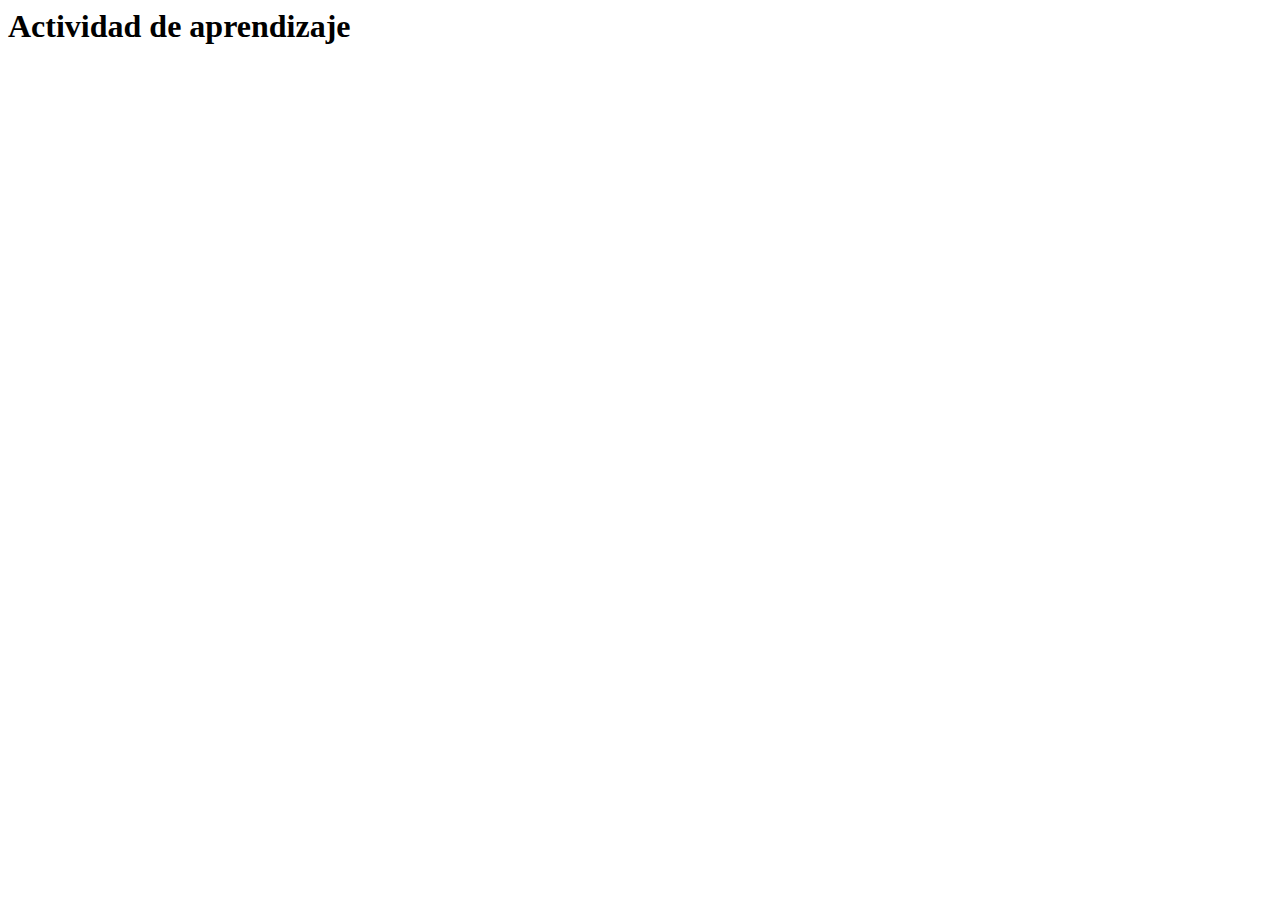
==== public/actividades/actividad.html @ 2ff7c671 "Initial commit" ====
<html lang="en">
<head>
  <meta charset="UTF-8">
  <meta http-equiv="X-UA-Compatible" content="IE=edge">
  <meta name="viewport" content="width=device-width, initial-scale=1.0">
  <title>Actividad de aprendizaje</title>
</head>
<body>
  <h1>Actividad de aprendizaje</h1>
</body>
</html>
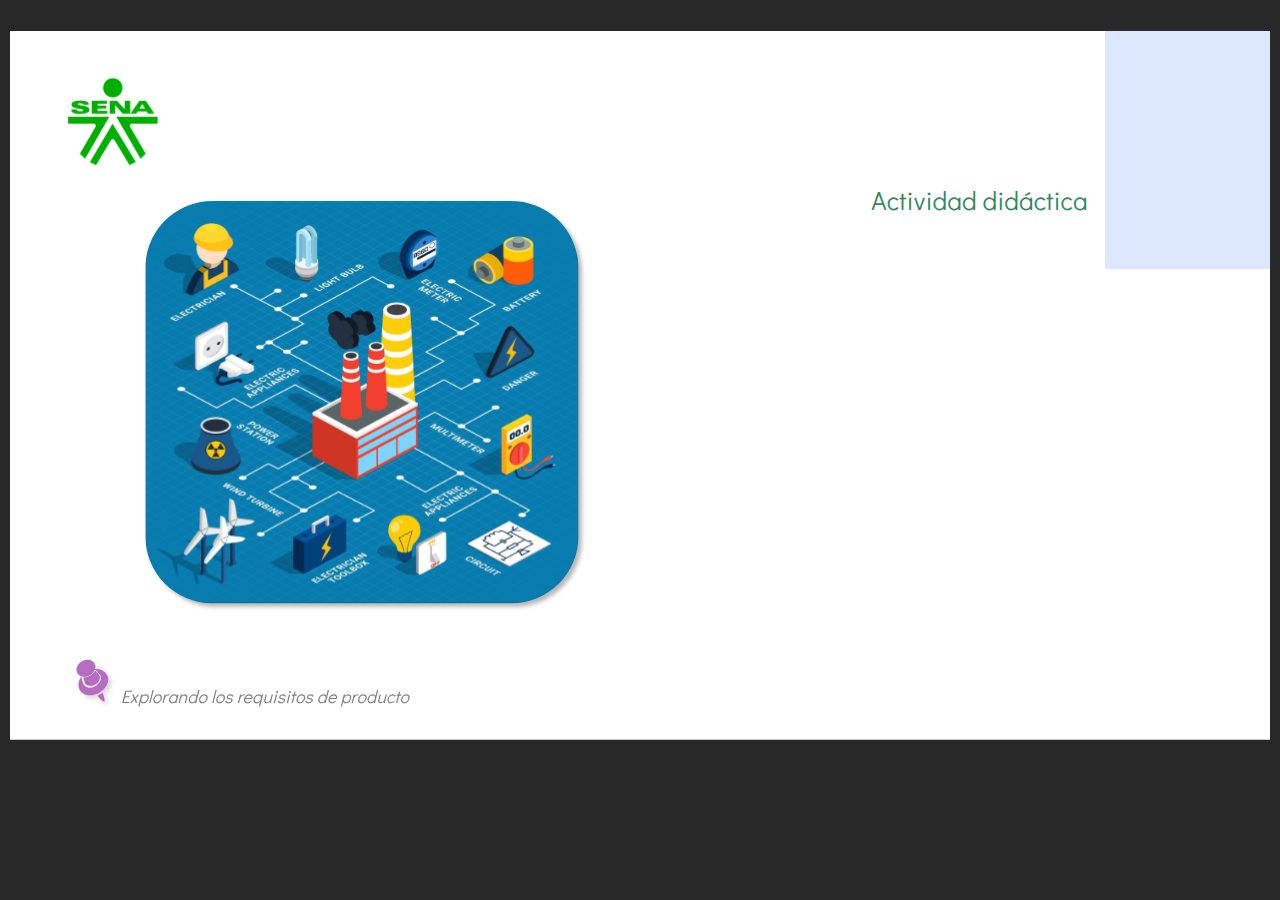
==== commit 099d85ad: "componente 5" ====
--- a/public/actividades/actividad.html
+++ b/public/actividades/actividad.html
@@ -1,11 +1,423 @@
-<html lang="en">
+﻿<!doctype html>
+<html lang="es">
 <head>
-  <meta charset="UTF-8">
-  <meta http-equiv="X-UA-Compatible" content="IE=edge">
-  <meta name="viewport" content="width=device-width, initial-scale=1.0">
-  <title>Actividad de aprendizaje</title>
+  <meta charset="utf-8">
+  <!-- Creado con Storyline 360 - http://www.articulate.com  -->
+  <!-- version: 3.75.30269.0 -->
+  <title>Explorando los requisitos de producto</title>
+  <meta http-equiv="x-ua-compatible" content="IE=edge"/>
+  <meta name="viewport" content="width=device-width,initial-scale=1,user-scalable=no,shrink-to-fit=no,minimal-ui"/>
+  <meta name="apple-mobile-web-app-capable" content="yes"/>
+  <style>
+    html, body { height: 100%; padding: 0; margin: 0 }
+    #app { height: 100%; width: 100%; }
+  </style>
+
+  <script>
+    window.DS = {};
+    window.globals = {
+      DATA_PATH_BASE: '',
+      HAS_FRAME: true,
+      HAS_SLIDE: true,
+
+      lmsPresent: false,
+      tinCanPresent: false,
+      cmi5Present: false,
+      aoSupport: false,
+      scale: 'noscale',
+      captureRc: false,
+      browserSize: 'optimal',
+      bgColor: '#282828',
+      features: 'AccessibleVideo,BackgroundAudio,ConnectionMessages,FullScreenToggle,InsertSvgPicture,LayerPresentAsDialog,MultipleQuizTracking,PlayerSpeedControl,StreamingVideo,UpdatedThemeEditor,UseAudioElement,VideoTranscripts',
+      themeName: 'unified',
+      preloaderColor: '#FFFFFF',
+      suppressAnalytics: false,
+      productChannel: 'stable',
+      publishSource: 'storyline',
+      aid: 'aid|5304b41d-7af7-4125-b8d1-83eb222823e2',
+      cid: 'e4ca85b4-4630-42a1-b3e5-8e7f557f076a',
+      playerVersion: '3.75.30269.0',
+      publishTimestamp: '2023-07-27T21:02:42.0266276Z',
+      maxIosVideoElements: 10,
+      connectionSettings: { message: 'Est%C3%A1s%20fuera%20de%20l%C3%ADnea.%20Tratando%20de%20reconectar...', useDarkTheme: false },
+
+      
+      parseParams: function(qs) {
+        if (window.globals.parsedParams != null) {
+          return window.globals.parsedParams;
+        }
+        qs = (qs || window.location.search.substr(1)).split('+').join(' ');
+        var params = {},
+            tokens,
+            re = /[?&]?([^=]+)=([^&]*)/g;
+
+        while (tokens = re.exec(qs)) {
+          params[decodeURIComponent(tokens[1]).trim()] =
+            decodeURIComponent(tokens[2]).trim();
+        }
+        window.globals.parsedParams = params;
+        return params;
+      }
+
+    };
+  </script>
+  <script>
+    var isIe11 = ('ActiveXObject' in window || window.MSBlobBuilder != null)
+      && window.msCrypto != null && !window.ActiveXObject;
+    if (isIe11) {
+      window.globals.unsupportedBrowser = true;
+      document.write(atob('[base64]'));
+    }
+  </script>
+  
+  <script>window.THREE = { };</script>
+  
 </head>
-<body>
-  <h1>Actividad de aprendizaje</h1>
+<body style="background: #282828" class="cs-HTML theme-unified">
+  <!-- 360 -->
+  <script>!function(){var e,i=/iPhone/i,o=/iPod/i,n=/iPad/i,t=/\biOS-universal(?:.+)Mac\b/i,r=/\bAndroid(?:.+)Mobile\b/i,a=/Android/i,d=/(?:SD4930UR|\bSilk(?:.+)Mobile\b)/i,p=/Silk/i,l=/Windows Phone/i,u=/\bWindows(?:.+)ARM\b/i,b=/BlackBerry/i,s=/BB10/i,c=/Opera Mini/i,f=/\b(CriOS|Chrome)(?:.+)Mobile/i,h=/Mobile(?:.+)Firefox\b/i,v=function(e){return void 0!==e&&"MacIntel"===e.platform&&"number"==typeof e.maxTouchPoints&&e.maxTouchPoints>1&&"undefined"==typeof MSStream};e=function(e){var m={userAgent:"",platform:"",maxTouchPoints:0};e||"undefined"==typeof navigator?"string"==typeof e?m.userAgent=e:e&&e.userAgent&&(m={userAgent:e.userAgent,platform:e.platform,maxTouchPoints:e.maxTouchPoints||0}):m={userAgent:navigator.userAgent,platform:navigator.platform,maxTouchPoints:navigator.maxTouchPoints||0};var g=m.userAgent,y=g.split("[FBAN");void 0!==y[1]&&(g=y[0]),void 0!==(y=g.split("Twitter"))[1]&&(g=y[0]);var A=function(e){return function(i){return i.test(e)}}(g),w={apple:{phone:A(i)&&!A(l),ipod:A(o),tablet:!A(i)&&(A(n)||v(m))&&!A(l),universal:A(t),device:(A(i)||A(o)||A(n)||A(t)||v(m))&&!A(l)},amazon:{phone:A(d),tablet:!A(d)&&A(p),device:A(d)||A(p)},android:{phone:!A(l)&&A(d)||!A(l)&&A(r),tablet:!A(l)&&!A(d)&&!A(r)&&(A(p)||A(a)),device:!A(l)&&(A(d)||A(p)||A(r)||A(a))||A(/\bokhttp\b/i)},windows:{phone:A(l),tablet:A(u),device:A(l)||A(u)},other:{blackberry:A(b),blackberry10:A(s),opera:A(c),firefox:A(h),chrome:A(f),device:A(b)||A(s)||A(c)||A(h)||A(f)},any:!1,phone:!1,tablet:!1};return w.any=w.apple.device||w.android.device||w.windows.device||w.other.device,w.phone=w.apple.phone||w.android.phone||w.windows.phone,w.tablet=w.apple.tablet||w.android.tablet||w.windows.tablet,w}(),"object"==typeof exports&&"undefined"!=typeof module?module.exports=e:"function"==typeof define&&define.amd?define((function(){return e})):this.isMobile=e}();
+    window.isMobile.apple.tablet = window.isMobile.apple.tablet ||
+      (navigator.platform === 'MacIntel' && navigator.maxTouchPoints > 1);
+    window.isMobile.apple.device = window.isMobile.apple.device || window.isMobile.apple.tablet;
+    window.isMobile.tablet = window.isMobile.tablet || window.isMobile.apple.tablet;
+    window.isMobile.any = window.isMobile.any || window.isMobile.apple.tablet;
+  </script>
+
+  <div id="focus-sink" tabindex="-1"></div>
+
+  <div id="preso"></div>
+  <script>
+    (function() {
+
+      var classTypes = [ 'desktop', 'mobile', 'phone', 'tablet' ];
+
+      var addDeviceClasses = function(prefix, testObj) {
+        var curr, i;
+        for (i = 0; i < classTypes.length; i++) {
+          curr = classTypes[i];
+          if (testObj[curr]) {
+            document.body.classList.add(prefix + curr);
+          }
+        }
+      };
+
+      var params = window.globals.parseParams(),
+          isDevicePreview = params.devicepreview === '1',
+          isPhoneOverride = params.deviceType === 'phone' || (isDevicePreview && params.phone == '1'),
+          isTabletOverride = (params.deviceType === 'tablet' || isDevicePreview) && !isPhoneOverride,
+          isMobileOverride = isPhoneOverride || isTabletOverride;
+
+      var deviceView = {
+        desktop: !window.isMobile.any && !isMobileOverride,
+        mobile: window.isMobile.any || isMobileOverride,
+        phone: isPhoneOverride || (window.isMobile.phone && !isTabletOverride),
+        tablet: isTabletOverride || window.isMobile.tablet
+      };
+
+      window.globals.deviceView = deviceView;
+      window.isMobile.desktop = !window.isMobile.any;
+      window.isMobile.mobile = window.isMobile.any;
+
+      addDeviceClasses('view-', deviceView);
+
+    })();
+  </script>
+  
+  <script src='story_content/user.js' type=text/javascript></script>
+  <div class="slide-loader"></div>
+
+  <script>
+    var doc = document, loader = doc.body.querySelector('.slide-loader'); [ 1, 2, 3 ].forEach(function(n) { var d = doc.createElement('div'); d.style.backgroundColor = window.globals.preloaderColor; d.classList.add('mobile-loader-dot'); d.classList.add('dot' + n); loader.appendChild(d); });
+  </script>
+
+  <div class="mobile-load-title-overlay" style="display: none">
+    <div class="mobile-load-title">Explorando los requisitos de producto</div>
+  </div>
+
+  <div class="mobile-chrome-warning"></div>
+
+  
+<style>
+  .warn-connection-dialog {
+    display: none;
+    background: transparent;
+    pointer-events: none;
+    position: fixed;
+    left: 0;
+    top: 0;
+    width: 100%;
+    height: 100%;
+    z-index: 999;
+  }
+
+  .warn-connection-content {
+    border-radius: 4px;
+    background: white;
+    border: 1px solid #E7E7E7;
+    color: #333333;
+    box-shadow: 0 2px 4px rgba(0, 0, 0, 0.25);
+    transition: all 150ms ease-out;
+    position: absolute;
+    white-space: nowrap;
+  }
+
+  .view-phone.is-landscape .warn-connection-content {
+    left: 23px;
+    bottom: 23px;
+  }
+
+  .view-tablet.is-landscape .warn-connection-content {
+    left: 50%;
+    top: 20px;
+    transform: translateX(-50%);
+  }
+
+  .is-portrait .warn-connection-content {
+    transform: translate(-50%, calc(-100% - 15px));
+  }
+
+  .warn-connection-content p {
+    display: inline-block;
+    margin: 0 8px 0 0;
+    line-height: 33px;
+    font-size: 11px;
+  }
+
+  .warn-connection-content svg {
+    position: relative;
+    vertical-align: middle;
+    margin: 0 2px 2px 8px;
+  }
+
+  .view-desktop .warn-connection-content {
+    left: 1.5em;
+    bottom: 1.5em;
+  }
+
+  .view-desktop .warn-connection-content p {
+    font-size: 1.1em;
+  }
+
+  .is-offline .warn-connection-dialog {
+    display: block;
+  }
+
+  .is-offline .cs-panel * {
+    pointer-events: none !important;
+  }
+
+  .is-offline .cs-panel {
+    pointer-events: all !important;
+  }
+
+  .is-offline #nav-controls * {
+    pointer-events: none !important;
+  }
+
+  .is-offline #nav-controls {
+    pointer-events: all !important;
+  }
+</style>
+
+<div class="warn-connection-dialog">
+  <div class="warn-connection-content">
+    <svg width="17" height="15" viewBox="0 0 17 15" xmlns="http://www.w3.org/2000/svg">
+      <path fill="#8F0000" stroke="white" d="M16.07,12.98 L15.88,12.23 L9.51,1.21 C8.97,0.26,7.6,0.26,7.06,1.21 L0.69,12.23 C0.15,13.16,0.81,14.36,1.91,14.36 H14.65 C15.47,14.36,16.05,13.7,16.07,12.98 Z"/>
+      <path fill="white" stroke="white" d="M8.58,5.5 C8.35,5.28,8.5,5.35,8.21,5.32 C8.09,5.35,7.97,5.49,7.96,5.67 C7.97,5.79,7.98,5.92,7.98,6.04 L7.98,6.04 C7.99,6.17,8,6.31,8.01,6.43 L8.01,6.44 C8.03,6.92,8.06,7.41,8.09,7.9 L8.09,7.9 C8.12,8.39,8.14,8.88,8.17,9.37 C8.17,9.39,8.18,9.42,8.2,9.44 C8.23,9.46,8.25,9.47,8.28,9.47 C8.31,9.47,8.34,9.46,8.35,9.44 C8.37,9.43,8.38,9.4,8.39,9.35 L8.39,9.34 C8.39,9.24,8.4,9.15,8.4,9.05 L8.4,9.05 C8.41,8.96,8.41,8.86,8.42,8.75 C8.43,8.44,8.45,8.12,8.47,7.81 L8.47,7.81 C8.49,7.49,8.51,7.18,8.53,6.87 C8.55,6.46,8.56,6.05,8.59,5.64 L8.6,5.62 C8.6,5.57,8.59,5.53,8.58,5.5 L8.21,5.32 Z"/>
+      <circle fill="white" stroke="white" cx="8.3" cy="11.35" r="0.3"/>
+    </svg>
+    <p>You are offline. Trying to reconnect...</p>
+  </div>
+</div>
+
+<script>
+  (function() {
+    window.DS.connection = {
+      warningShown: false,
+      assets: {},
+      loadingAssetGroup: false,
+      retryDelay: 500
+    };
+
+    // @TODO this is POC code and can be cleaned up a bit more if we move forward
+    // with the feature
+
+
+
+    // The `window.globals.features` variable must be set in `webpack.dev.config` when testing locally - it is not enough
+    // to have it in the data - but it must be set there as well.
+    var useConnectionMessages = window.AbortController != null &&
+      window.location.protocol != 'file:' &&
+      window.globals.features.indexOf('ConnectionMessages') != -1;
+
+    window.DS.connection.useConnectionMessages = useConnectionMessages
+
+    var assetCount = 0;
+    var checkLoadedId;
+    var connectionSettings = window.globals.connectionSettings;
+
+    if (useConnectionMessages && connectionSettings != null) {
+      var contentEl = document.querySelector('.warn-connection-content');
+      var messageEl = contentEl.querySelector('p')
+
+      if (connectionSettings.useDarkTheme) {
+        contentEl.style.borderColor = '#BABBBA';
+        contentEl.style.backgroundColor = '#282828';
+        contentEl.style.color = '#FFFFFF';
+      }
+
+      if (connectionSettings.message != null) {
+        messageEl.textContent = window.decodeURIComponent(connectionSettings.message);
+      }
+    }
+
+    function checkAssetsReady() {
+      for (var i in DS.connection.assets) {
+        if (!DS.connection.assets[i].success) {
+          return false;
+        }
+      }
+      return true;
+    }
+
+    function stopAssetGroup() {
+      if (!useConnectionMessages) { return; }
+
+      assetCount = 0;
+
+      DS.connection.oldAssetGroup = DS.connection.assets;
+      DS.connection.assets = {};
+      DS.connection.loadingAssetGroup = false;
+      clearInterval(checkLoadedId);
+    }
+
+    function startAssetGroup() {
+      if (!useConnectionMessages) { return; }
+      var ticks = 0;
+      clearInterval(checkLoadedId);
+      checkLoadedId = setInterval(function() {
+        var loaded = 0;
+        if (assetCount === 0 && loaded === 0) {
+          clearInterval(checkLoadedId);
+          return;
+        }
+
+        for (var i in DS.connection.assets) {
+          if (DS.connection.assets[i].success) {
+            loaded++;
+          }
+        }
+
+        if (assetCount === loaded && checkAssetsReady()) {
+          for (var i in DS.connection.assets) {
+            if (DS.connection.assets[i].action) {
+              DS.connection.assets[i].action();
+            }
+          }
+          hideWarning();
+          stopAssetGroup();
+        }
+      }, 100)
+    }
+
+    function requiredAsset(url, action, retry, type) {
+      if (!useConnectionMessages) { return; }
+      if (DS.connection.assets[url]) { return; }
+
+      DS.connection.assets[url] = {
+        success: false, action: action, retry: retry, type: type
+      };
+      assetCount = Object.keys(DS.connection.assets).length;
+      if (!DS.connection.loadingAssetGroup) {
+        startAssetGroup();
+      }
+      DS.connection.loadingAssetGroup = true;
+    }
+
+    function assetLoaded(url) {
+      if (!useConnectionMessages) { return; }
+      if (DS.connection.assets[url]) {
+        DS.connection.assets[url].success = true;
+      }
+    }
+
+    function assetFailed(url) {
+      if (!useConnectionMessages) { return; }
+      if (!DS.connection.assets[url]) {
+        if (/\.js$/.test(url)) {
+          setTimeout(function() {
+            if (DS.connection.lastSlideLoaded != null) {
+              DS.connection.lastSlideLoaded();
+            }
+          }, DS.connection.retryDelay);
+        }
+        return;
+      }
+      if (!DS.connection.warningShown) { showWarning(); }
+      if (DS.connection.assets[url].retry) {
+        setTimeout(function() {
+          if (!DS.connection.assets[url].success) {
+            DS.connection.assets[url].retry()
+          }
+        }, DS.connection.retryDelay);
+      }
+    }
+
+    function hideWarning() {
+      document.body.classList.remove('is-offline');
+      DS.connection.warningShown = false;
+    }
+    DS.connection.hideWarning = hideWarning
+
+    function showWarning(btn) {
+      document.body.classList.add('is-offline')
+      DS.connection.warningShown = true;
+      updateWarningPosition();
+    }
+
+    function updateWarningPosition() {
+      if (!DS.connection.warningShown) {
+        return;
+      }
+
+      var isPortrait = document.body.classList.contains('is-portrait');
+      var warningEl = document.querySelector('.warn-connection-content');
+
+      if (isPortrait) {
+        var slide = document.querySelector('.primary-slide');
+        var slideRect = slide.getBoundingClientRect();
+
+        warningEl.style.top = `${slideRect.top}px`
+        warningEl.style.left = `${slideRect.left + slideRect.width / 2}px`
+      } else {
+        warningEl.style.top = null;
+        warningEl.style.left = null;
+      }
+
+      window.requestAnimationFrame(updateWarningPosition);
+    }
+
+    // these will all be noops if the feature flag isn't set in
+    // the data and `window.globals.features`
+    DS.connection.requiredAsset = requiredAsset;
+    DS.connection.assetLoaded = assetLoaded;
+    DS.connection.assetFailed = assetFailed;
+    DS.connection.stopAssetGroup = stopAssetGroup;
+    DS.connection.startAssetGroup = startAssetGroup;
+  })();
+</script>
+
+
+  <script>
+    
+    if (window.autoSpider && window.vInterfaceObject) {
+      document.querySelector('.mobile-load-title-overlay').style.display = 'none';
+    }
+  </script>
+
+  
+
+  <link rel="stylesheet" href="html5/data/css/output.min.css" data-noprefix/>
 </body>
-</html>+<script src="html5/lib/scripts/bootstrapper.min.js"></script>
+</html>
--- a/public/actividades/html5/data/css/output.min.css
+++ b/public/actividades/html5/data/css/output.min.css
@@ -0,0 +1,783 @@
+@font-face {
+  font-family: 'LatoBold Charset1_ Bold561BC5E3';
+  src: url('[data-uri]');
+  font-style: normal;
+  font-weight: normal;
+}
+@font-face {
+  font-family: 'Lato Charset1_ 6pLobnHS463BB6C3';
+  src: url('[data-uri]');
+  font-style: normal;
+  font-weight: normal;
+}
+@font-face {
+  font-family: 'Didact Gothic Charset1_5024A4E5';
+  src: url('[data-uri]');
+  font-style: normal;
+  font-weight: normal;
+}
+@font-face {
+  font-family: 'Didact GothicBold CBold5D078EAB';
+  src: url('[data-uri]');
+  font-style: normal;
+  font-weight: normal;
+}
+@font-face {
+  font-family: 'Didact GothicItalItalic53579544';
+  src: url('[data-uri]');
+  font-style: normal;
+  font-weight: normal;
+}
+@font-face {
+  font-family: 'Didact Gothic Charset0_9B944016';
+  src: url('[data-uri]');
+  font-style: normal;
+  font-weight: normal;
+}
+@font-face {
+  font-family: 'Didact GothicBold CBoldC69CEF59';
+  src: url('[data-uri]');
+  font-style: normal;
+  font-weight: normal;
+}
+@font-face {
+  font-family: 'Didact GothicItalItalicD861B505';
+  src: url('[data-uri]');
+  font-style: normal;
+  font-weight: normal;
+}
+.cs-HTML {
+  background: rgba(40, 40, 40, 1);
+}
+.cs-npnxnanbnsnfns00000000001 .cs-infopanel  {
+  box-shadow: 0 1px 0 rgba(0, 0, 0, 0);
+  background: rgba(255, 255, 255, 1);
+}
+.cs-npnxnanbnsnfns00000000001 .cs-infopanel .cs-link {
+  color: rgba(186, 187, 186, 1);
+}
+.cs-npnxnanbnsnfns00000000001 .cs-infopanel .cs-link:hover {
+  color: rgba(255, 255, 255, 1);
+}
+.cs-npnxnanbnsnfns00000000001 .cs-infopanel .cs-name {
+  color: rgba(68, 68, 68, 1);
+}
+.cs-npnxnanbnsnfns00000000001 .cs-infopanel .cs-title {
+  color: rgba(153, 153, 153, 1);
+}
+.cs-npnxnanbnsnfns00000000001 .cs-infopanelpopup  {
+  box-shadow: 0 1px 0 rgba(0, 0, 0, 0);
+  background: rgba(0, 0, 0, 0);
+}
+.cs-npnxnanbnsnfns00000000001 .cs-infopanelpopup .cs-link {
+  color: rgba(255, 0, 0, 1);
+}
+.cs-npnxnanbnsnfns00000000001 .cs-infopanelpopup .cs-link:hover {
+  color: rgba(255, 255, 255, 1);
+}
+.cs-npnxnanbnsnfns00000000001 .cs-infopanelpopup .cs-name {
+  color: rgba(255, 255, 255, 1);
+}
+.cs-npnxnanbnsnfns00000000001 .cs-infopanelpopup .cs-bio {
+  color: rgba(186, 187, 186, 1);
+}
+.cs-npnxnanbnsnfns00000000001 .cs-timer  {
+  color: rgba(186, 187, 186, 1);
+}
+.cs-npnxnanbnsnfns00000000001 .cs-duration stop:first-child {
+  stop-color: rgba(60, 60, 60, 1);
+}
+.cs-npnxnanbnsnfns00000000001 .cs-duration stop:last-child {
+  stop-color: rgba(60, 60, 60, 1);
+}
+.cs-npnxnanbnsnfns00000000001 .cs-elapsed stop:first-child {
+  stop-color: rgba(254, 227, 71, 1);
+}
+.cs-npnxnanbnsnfns00000000001 .cs-elapsed stop:last-child {
+  stop-color: rgba(254, 227, 71, 1);
+}
+.cs-npnxnanbnsnfns00000000001 .cs-timer .cs-pie .cs-innerstroke {
+  stroke: rgba(199, 199, 199, 1);
+}
+.cs-npnxnanbnsnfns00000000001 .cs-timer .cs-pie .cs-innerborder {
+  stroke: rgba(255, 255, 255, 1);
+}
+.cs-npnxnanbnsnfns00000000001 .cs-window  {
+  box-shadow: 0 8px 5px rgba(0, 0, 0, 0.2);
+  border-color: rgba(49, 99, 0, 0);
+  background: rgba(33, 33, 33, 1);
+  color: rgba(248, 248, 248, 1);
+}
+.cs-npnxnanbnsnfns00000000001 .cs-window .cs-diva {
+  border-color: rgba(78, 78, 78, 1);
+}
+.cs-npnxnanbnsnfns00000000001 .cs-window .cs-divb {
+  border-color: rgba(78, 78, 78, 0);
+}
+.cs-npnxnanbnsnfns00000000001 .cs-editor .cs-editor-slide {
+  color: rgba(226, 226, 226, 1);
+}
+.cs-npnxnanbnsnfns00000000001 .cs-editor .cs-editor-html {
+  color: rgba(186, 187, 186, 1);
+}
+.cs-npnxnanbnsnfns00000000001 .cs-editor .cs-editor-button {
+  text-shadow: 0 1px 0 rgba(0, 0, 0, 0);
+  color: rgba(255, 255, 255, 1);
+  border-color: rgba(211, 211, 211, 1);
+  background: rgba(34, 34, 34, 1);
+}
+.cs-npnxnanbnsnfns00000000001 .cs-editor .cs-editor-button:hover {
+  background: rgba(68, 68, 68, 1);
+}
+.cs-npnxnanbnsnfns00000000001 .cs-editor .cs-editor-button:active {
+  background: rgba(68, 68, 68, 1);
+}
+.cs-npnxnanbnsnfns00000000001 .cs-listitem  {
+  color: rgba(186, 187, 186, 1);
+  border-color: none;
+  border: 1px solid transparent;
+}
+.cs-npnxnanbnsnfns00000000001 .cs-listitem:hover {
+  background: rgba(255, 255, 255, 0.06);
+  border-color: rgba(108, 108, 108, 1) !important;
+  border-width: 1px;
+  border-radius: 2px;
+  border-style: solid;
+  box-sizing: border-box;
+}
+.cs-npnxnanbnsnfns00000000001 .cs-listitem.hover {
+  background: rgba(255, 255, 255, 0.06);
+  border-color: rgba(108, 108, 108, 1) !important;
+  border-width: 1px;
+  border-radius: 2px;
+  border-style: solid;
+  box-sizing: border-box;
+}
+.cs-npnxnanbnsnfns00000000001 .cs-glossary  {
+  color: rgba(186, 187, 186, 1);
+}
+.cs-npnxnanbnsnfns00000000001 .cs-glossary .cs-scrolling-panel {
+  background: rgba(0, 0, 0, 0);
+}
+.cs-npnxnanbnsnfns00000000001 .cs-glossary .cs-term.cs-selected .cs-choice-list-trigger {
+  color: rgba(255, 255, 255, 1);
+  background: rgba(255, 255, 255, 1);
+}
+.cs-npnxnanbnsnfns00000000001 .cs-glossary .cs-term.cs-selected .cs-choice-list-trigger:focus {
+  color: rgba(255, 255, 255, 1);
+  background: rgba(255, 255, 255, 1);
+}
+.cs-npnxnanbnsnfns00000000001 .cs-glossary .cs-term:hover .cs-choice-list-trigger {
+  background: rgba(186, 187, 186, 1);
+}
+.cs-npnxnanbnsnfns00000000001 .cs-glossary .cs-term.hover .cs-choice-list-trigger {
+  background: rgba(186, 187, 186, 1);
+}
+.cs-npnxnanbnsnfns00000000001 .cs-glossary .cs-term .cs-choice-list-trigger:focus {
+  background: rgba(186, 187, 186, 1);
+}
+.cs-npnxnanbnsnfns00000000001 .cs-glossary .cs-diva {
+  border-color: rgba(0, 0, 0, 0);
+}
+.cs-npnxnanbnsnfns00000000001 .cs-glossary .cs-divb {
+  border-color: rgba(0, 0, 0, 0);
+}
+.cs-npnxnanbnsnfns00000000001 .cs-glossary .cs-divc {
+  border-color: rgba(0, 0, 0, 0);
+}
+.cs-npnxnanbnsnfns00000000001 .cs-glossary .cs-heading {
+  color: rgba(248, 248, 248, 1);
+  font-weight: 700;
+}
+.note-content p span {
+  color: rgba(186, 187, 186, 1);
+  line-height: 1.4em;
+  font-size: 103.769%;
+}
+.cs-npnxnanbnsnfns00000000001 .cs-resource .cs-separator {
+  border-color: rgba(0, 0, 0, 0);
+}
+.cs-npnxnanbnsnfns00000000001 .cs-outline  {
+  color: rgba(45, 45, 45, 1);
+}
+.cs-npnxnanbnsnfns00000000001 .cs-outline .cs-diva {
+  border-color: rgba(0, 0, 0, 0);
+}
+.cs-npnxnanbnsnfns00000000001 .cs-outline .cs-divb {
+  border-color: rgba(0, 0, 0, 0);
+}
+.cs-npnxnanbnsnfns00000000001 .cs-outline .cs-divc {
+  border-color: rgba(0, 0, 0, 0);
+}
+.cs-npnxnanbnsnfns00000000001 .cs-outline .cs-search-filter:hover {
+  color: rgba(0, 0, 0, 0);
+}
+.cs-npnxnanbnsnfns00000000001 .cs-outline .cs-search-filter.hover {
+  color: rgba(0, 0, 0, 0);
+}
+.cs-npnxnanbnsnfns00000000001 .cs-transcript  {
+  color: rgba(255, 255, 255, 1);
+}
+.cs-npnxnanbnsnfns00000000001 .cs-transcript .cs-div {
+  border-color: rgba(0, 0, 0, 0);
+}
+.cs-npnxnanbnsnfns00000000001 .cs-tabs:not(.topmenu-item) {
+  color: rgba(248, 248, 248, 1);
+}
+.cs-npnxnanbnsnfns00000000001 .cs-tabs .cs-inner-button:not(.topmenu-item) {
+  text-shadow: 0 1px 0 rgba(0, 0, 0, 0);
+}
+.cs-npnxnanbnsnfns00000000001 .cs-tabs:hover:not(.topmenu-item) {
+  color: rgba(248, 248, 248, 1);
+}
+.cs-npnxnanbnsnfns00000000001 .cs-tabs.cs-selected {
+  background: rgba(0, 0, 0, 0);
+  color: rgba(248, 248, 248, 1);
+}
+.cs-npnxnanbnsnfns00000000001 .cs-seekcontrol  {
+  background: rgba(0, 0, 0, 0);
+  border-color: rgba(0, 0, 0, 0);
+}
+.cs-npnxnanbnsnfns00000000001 .cs-seekcontrol .cs-button:hover .cs-icon {
+  fill: rgba(255, 255, 255, 1);
+}
+.cs-npnxnanbnsnfns00000000001 .cs-seekcontrol .cs-button.hover .cs-icon {
+  fill: rgba(255, 255, 255, 1);
+}
+.cs-npnxnanbnsnfns00000000001 .cs-seekcontrol .cs-button .cs-icon-shadow {
+  fill: rgba(0, 0, 0, 0);
+}
+.cs-npnxnanbnsnfns00000000001 .cs-seekcontrol .cs-button .cs-icon {
+  fill: rgba(180, 180, 180, 1);
+}
+.cs-npnxnanbnsnfns00000000001 .cs-seekcontrol .cs-seek .cs-fill {
+  background: rgba(255, 255, 255, 0.6);
+}
+.cs-npnxnanbnsnfns00000000001 .cs-seekcontrol .cs-seek {
+  background: rgba(108, 108, 108, 1);
+  border-color: rgba(0, 0, 0, 0);
+}
+.cs-npnxnanbnsnfns00000000001 .cs-searchinput .cs-input {
+  color: rgba(186, 187, 186, 1);
+  border-color: rgba(0, 0, 0, 0);
+  background: rgba(255, 255, 255, 0.06);
+}
+.cs-npnxnanbnsnfns00000000001 .cs-searchinput .cs-input:focus {
+  color: rgba(248, 248, 248, 1);
+  background: rgba(41, 41, 41, 1);
+}
+.cs-npnxnanbnsnfns00000000001 .cs-searchinput .cs-input:hover {
+  box-shadow: inset 0 0 1px 0 rgba(69, 126, 19, 0);
+}
+.cs-npnxnanbnsnfns00000000001 .cs-searchinput .cs-input.hover {
+  box-shadow: inset 0 0 1px 0 rgba(69, 126, 19, 0);
+}
+.cs-npnxnanbnsnfns00000000001 .cs-searchinput .cs-button .cs-icon {
+  fill: rgba(186, 187, 186, 1);
+}
+.cs-npnxnanbnsnfns00000000001 .cs-searchinput .cs-button:hover {
+  fill: rgba(63, 133, 0, 1);
+}
+.cs-npnxnanbnsnfns00000000001 .cs-searchinput .cs-button.hover {
+  fill: rgba(63, 133, 0, 1);
+}
+.cs-npnxnanbnsnfns00000000001 .cs-menu  {
+  box-shadow: 0 1px 0 rgba(0, 0, 0, 0);
+  background: rgba(33, 33, 33, 1);
+}
+.cs-npnxnanbnsnfns00000000001 .cs-topmenu-item.active .cs-tab {
+  background: rgba(33, 33, 33, 1);
+}
+.cs-npnxnanbnsnfns00000000001 .cs-logo  {
+  box-shadow: 0 1px 0 rgba(37, 75, 0, 1);
+  background: rgba(255, 255, 255, 0);
+}
+.cs-npnxnanbnsnfns00000000001 .cs-checkbox  {
+  color: rgba(255, 255, 255, 1);
+}
+.cs-npnxnanbnsnfns00000000001 .cs-checkbox:hover {
+  border-color: rgba(175, 221, 130, 1);
+}
+.cs-npnxnanbnsnfns00000000001 .cs-checkbox.hover {
+  border-color: rgba(175, 221, 130, 1);
+}
+.cs-npnxnanbnsnfns00000000001 .cs-checkbox .cs-box {
+  color: rgba(255, 255, 255, 1);
+  border-color: rgba(42, 83, 0, 1);
+}
+.cs-npnxnanbnsnfns00000000001 .cs-checkbox .cs-box:checked::after {
+  color: rgba(43, 196, 0, 1);
+}
+.cs-npnxnanbnsnfns00000000001 .cs-button  {
+  text-shadow: 0 1px 0 rgba(0, 0, 0, 0);
+  color: rgba(186, 187, 186, 1);
+  border-color: rgba(0, 0, 0, 0);
+  background: rgba(0, 0, 0, 0);
+  box-shadow: 0 1px 0 rgba(0, 0, 0, 0);
+}
+.cs-npnxnanbnsnfns00000000001 .cs-button .cs-icon {
+  fill: rgba(186, 187, 186, 1);
+}
+.cs-npnxnanbnsnfns00000000001 .cs-button .cs-icon-shadow {
+  fill: rgba(0, 0, 0, 0);
+}
+.cs-npnxnanbnsnfns00000000001 .cs-button:hover {
+  background: rgba(248, 248, 248, 1);
+}
+.cs-npnxnanbnsnfns00000000001 .cs-button.hover {
+  background: rgba(248, 248, 248, 1);
+}
+.cs-npnxnanbnsnfns00000000001 .cs-button:active {
+  background: rgba(0, 0, 0, 0);
+}
+.cs-npnxnanbnsnfns00000000001 .cs-button.cs-disabled:hover {
+  background: rgba(0, 0, 0, 0);
+}
+.cs-npnxnanbnsnfns00000000001 .cs-button.cs-disabled.hover {
+  background: rgba(0, 0, 0, 0);
+}
+.cs-npnxnanbnsnfns00000000001 .cs-button.cs-disabled:active {
+  background: rgba(0, 0, 0, 0);
+}
+.cs-npnxnanbnsnfns00000000001 .cs-button.cs-volume:hover {
+  background: rgba(0, 0, 0, 0);
+}
+.cs-npnxnanbnsnfns00000000001 .cs-button.cs-volume.hover {
+  background: rgba(0, 0, 0, 0);
+}
+.cs-npnxnanbnsnfns00000000001 .cs-button.cs-volume:active {
+  background: rgba(0, 0, 0, 0);
+}
+.cs-npnxnanbnsnfns00000000001.cs-base  {
+  color: rgba(186, 187, 186, 1);
+  border-color: rgba(40, 40, 40, 1);
+  background: rgba(40, 40, 40, 1);
+}
+.cs-npnxnanbnsnfns00000000001.cs-base .cs-separator .cs-diva {
+  background: rgba(69, 69, 69, 1);
+}
+.cs-npnxnanbnsnfns00000000001.cs-base .cs-separator .cs-divb {
+  background: rgba(0, 0, 0, 0);
+}
+.cs-npnxnanbnsnfns00000000001.cs-base .cs-topmenu-item.active .cs-tab {
+  border-color: rgba(69, 69, 69, 1);
+}
+.cs-npnxnanbnsnfns00000000001.cs-base .cs-topmenu-item.active .cs-panel {
+  border-color: rgba(69, 69, 69, 1);
+}
+.cs-npnxnanbnsnfns00000000001.cs-base .cs-left {
+  background: rgba(33, 33, 33, 1);
+}
+.cs-npnxnanbnsnfns00000000001.cs-base .cs-area-primary .cs-slide-container {
+  background: rgba(40, 40, 40, 1);
+}
+.cs-npnxnanbnsnfns00000000001.cs-base.cs-custom-theme .cs-brandhighlight-bg {
+  background: rgba(79, 189, 244, 1) !important;
+}
+.cs-npnxnanbnsnfns00000000001.cs-base.cs-custom-theme .cs-brandhighlight-secondary-bg {
+  background: rgba(255, 255, 255, 1) !important;
+}
+.cs-npnxnanbnsnfns00000000001.cs-base.cs-custom-theme .cs-brandhighlight-border {
+  border-color: rgba(79, 189, 244, 1) !important;
+}
+.cs-npnxnanbnsnfns00000000001.cs-base.cs-custom-theme .cs-brandhighlight-text {
+  color: rgba(79, 189, 244, 1) !important;
+}
+.cs-npnxnanbnsnfns00000000001.cs-base.cs-custom-theme .cs-brandhighlight-fill {
+  fill: rgba(79, 189, 244, 1) !important;
+}
+.cs-npnxnanbnsnfns00000000001.cs-base.cs-custom-theme .cs-listitem.cs-selected {
+  background-color: rgba(255, 255, 255, 0.06) !important;
+}
+.cs-npnxnanbnsnfns00000000001 .cs-volume::-moz-range-thumb {
+  border-color: rgba(43, 85, 0, 1);
+  box-shadow: inset 0 0 1px 0 rgba(43, 85, 0, 1);
+  background: rgba(255, 255, 255, 1);
+}
+.cs-npnxnanbnsnfns00000000001 .cs-volume::-ms-thumb {
+  border-color: rgba(43, 85, 0, 1);
+  box-shadow: inset 0 0 1px 0 rgba(43, 85, 0, 1);
+  background: rgba(255, 255, 255, 1);
+}
+.cs-npnxnanbnsnfns00000000001 .cs-volume::-webkit-slider-thumb {
+  border-color: rgba(43, 85, 0, 1);
+  box-shadow: inset 0 0 1px 0 rgba(43, 85, 0, 1);
+  background: rgba(255, 255, 255, 1);
+}
+.cs-npnxnanbnsnfns00000000001 .cs-volume::-moz-range-track {
+  border-color: rgba(66, 140, 1, 1);
+  background: rgba(108, 108, 108, 1);
+}
+.cs-npnxnanbnsnfns00000000001 .cs-volume::-ms-track {
+  border-color: rgba(66, 140, 1, 1);
+  background: rgba(108, 108, 108, 1);
+}
+.cs-npnxnanbnsnfns00000000001 .cs-volume::-webkit-slider-runnable-track {
+  border-color: rgba(66, 140, 1, 1);
+  background: rgba(108, 108, 108, 1);
+}
+body.show-focus .tab-focus-box {
+  box-shadow: 0 0 0 1px rgba(255, 255, 0, 1), 0 0 0 3px rgba(0, 32, 96, 1), 0 0 5px 5px rgba(255, 255, 0, 1);
+  border-color: transparent;
+  outline: 2px transparent solid;
+}
+.skipnav {
+  box-shadow: 0 0 0 1px rgba(255, 255, 0, 1), 0 0 0 3px rgba(0, 32, 96, 1), 0 0 5px 5px rgba(255, 255, 0, 1);
+  border-color: transparent;
+  outline: 2px transparent solid;
+}
+.cs-npnxnanbnsnfns00000000001 .cs-listitem:hover {
+  color: none;
+}
+.cs-npnxnanbnsnfns00000000001 .cs-listitem.hover {
+  color: none;
+}
+.cs-npnxnanbnsnfns00000000001 .cs-listitem.cs-viewed {
+  color: #BABBBA;
+}
+.cs-npnxnanbnsnfns00000000001 .cs-listitem {
+  color: #BABBBA;
+}
+.cs-npnxnanbnsnfns00000000001 .cs-listitem:hover .cs-icon-carrot * {
+  fill: none;
+}
+.cs-npnxnanbnsnfns00000000001 .cs-listitem.hover .cs-icon-carrot * {
+  fill: none;
+}
+.cs-npnxnanbnsnfns00000000001 .cs-listitem .cs-icon-carrot {
+  color: none;
+  top: calc(3px);
+}
+.cs-npnxnanbnsnfns00000000001 .cs-listitem .cs-icon-carrot .cs-shadow {
+  color: #F8F8F8;
+}
+.cs-npnxnanbnsnfns00000000001 .item-collapsible .is-scene {
+  color: #F8F8F8 !important;
+  font-weight: 700;
+}
+.cs-npnxnanbnsnfns00000000001 .is-scene .cs-icon-carrot * {
+  color: #F8F8F8 !important;
+  font-weight: 700;
+}
+.cs-npnxnanbnsnfns00000000001 .is-scene:not(.outline-links-collapse) > a {
+  color: #F8F8F8;
+}
+.cs-npnxnanbnsnfns00000000001 .is-scene:not(.outline-links-collapse) .cs-icon-carrot * {
+  fill: none !important;
+  color: #F8F8F8 !important;
+}
+.cs-npnxnanbnsnfns00000000001 .tabs, .cs-npnxnanbnsnfns00000000001 .cs-logo {
+  border-bottom: 1px solid rgba(108, 108, 108, 1);
+}
+.cs-npnxnanbnsnfns00000000001 .area-secondary-wrapper:after {
+  background-image: url('[data-uri]');
+  background-size: 100%;
+}
+.cs-npnxnanbnsnfns00000000001 .panel-footer {
+  background: #212121;
+}
+.cs-npnxnanbnsnfns00000000001 #outline-search {
+  background: rgba(255, 255, 255, 0.06);
+  border-color: rgba(108, 108, 108, 1);
+  border-width: 1px;
+  border-style: solid;
+}
+.cs-npnxnanbnsnfns00000000001 .topmenu-panel #outline-search {
+  background: #545454;
+}
+.cs-npnxnanbnsnfns00000000001 .search-icon circle, .cs-npnxnanbnsnfns00000000001 .search-icon path {
+  stroke: #BABBBA;
+}
+.cs-npnxnanbnsnfns00000000001 #outline-search input[type   =search] {
+  color: #F8F8F8;
+}
+.cs-npnxnanbnsnfns00000000001 #outline-search ::-webkit-input-placeholder {
+  color: #BABBBA !important;
+}
+.cs-npnxnanbnsnfns00000000001 #outline-search :-ms-input-placeholder {
+  color: #BABBBA !important;
+}
+.cs-npnxnanbnsnfns00000000001 #outline-search ::-moz-placeholder {
+  color: #BABBBA !important;
+  opacity: 1;
+}
+.cs-npnxnanbnsnfns00000000001 .cs-topmenu-item.active, body:not(.is-touchable-tablet) .cs-npnxnanbnsnfns00000000001 .cs-topmenu-item:hover {
+  color: #F8F8F8;
+}
+.cs-npnxnanbnsnfns00000000001 .cs-topmenu-item.button-tapped {
+  color: #F8F8F8;
+}
+.cs-npnxnanbnsnfns00000000001 .cs-topmenu-item.active .cs-tab, .cs-npnxnanbnsnfns00000000001 .cs-topmenu-item .cs-tab {
+  background: transparent !important;
+  border: none !important;
+}
+.cs-npnxnanbnsnfns00000000001 .top-tabs-drop-icon div {
+  background: #BABBBA;
+}
+.cs-npnxnanbnsnfns00000000001 .cs-panel.topmenu-panel .panel-content, .cs-npnxnanbnsnfns00000000001 .top-tabs-drop {
+  background: #212121;
+}
+.cs-npnxnanbnsnfns00000000001 .cs-topmenu-item.active .cs-panel {
+  background: #212121;
+}
+.cs-npnxnanbnsnfns00000000001 .cs-menu.topmenu-panel, .cs-npnxnanbnsnfns00000000001 .top-tabs-drop {
+  border: 1px solid rgba(69, 69, 69, 1) !important;
+  border-radius: 3px;
+}
+.cs-npnxnanbnsnfns00000000001 .resources .resources-list a:hover {
+  background: rgba(255, 255, 255, 0.06);
+}
+body:not(.is-touchable-tablet) .cs-npnxnanbnsnfns00000000001 .resources .resources-list a:hover {
+  background: rgba(255, 255, 255, 0.06);
+}
+.cs-npnxnanbnsnfns00000000001 .resources .resources-list a.hover {
+  background: rgba(255, 255, 255, 0.06);
+}
+body:not(.is-touchable-tablet) .cs-npnxnanbnsnfns00000000001 .resources .resources-list a.hover {
+  background: rgba(255, 255, 255, 0.06);
+}
+.cs-npnxnanbnsnfns00000000001 .resources .resources-list a.button-tapped {
+  background: rgba(255, 255, 255, 0.06);
+}
+.cs-npnxnanbnsnfns00000000001 .cs-icon path, .cs-npnxnanbnsnfns00000000001 .cs-icon rect, .cs-npnxnanbnsnfns00000000001 .cs-icon polygon, .cs-npnxnanbnsnfns00000000001 .menu-icon-wrapper.menu-icon-wrapper-hover path {
+  fill: #BABBBA;
+}
+.cs-npnxnanbnsnfns00000000001 .cs-icon .icon-stroke-only {
+  fill: none !important;
+  stroke: #BABBBA !important;
+}
+body:not(.is-touchable-tablet) .cs-npnxnanbnsnfns00000000001 .cs-button:hover .cs-icon path, body:not(.is-touchable-tablet) .cs-npnxnanbnsnfns00000000001 .cs-button:hover .cs-icon rect, body:not(.is-touchable-tablet) .cs-npnxnanbnsnfns00000000001 .cs-button:hover .cs-icon polygon {
+  fill: #F8F8F8;
+}
+body:not(.is-touchable-tablet) .cs-npnxnanbnsnfns00000000001 .cs-tabs:hover .search-icon circle, body:not(.is-touchable-tablet) .cs-npnxnanbnsnfns00000000001 .cs-tabs:hover .search-icon path {
+  stroke: #F8F8F8;
+}
+.cs-npnxnanbnsnfns00000000001 .cs-button.button-tapped .cs-icon path, .cs-npnxnanbnsnfns00000000001 .cs-button.button-tapped .cs-icon rect, .cs-npnxnanbnsnfns00000000001 .cs-button.button-tapped .cs-icon polygon {
+  fill: #F8F8F8;
+}
+body:not(.is-touchable-tablet) .cs-npnxnanbnsnfns00000000001 .cs-button:hover .cs-icon .icon-stroke-only {
+  fill: none !important;
+  stroke: #F8F8F8 !important;
+}
+.cs-npnxnanbnsnfns00000000001 .cs-button:button-tapped .cs-icon .icon-stroke-only {
+  fill: none !important;
+  stroke: #F8F8F8 !important;
+}
+.cs-npnxnanbnsnfns00000000001 .menu-icon-wrapper.menu-icon-wrapper-hover svg path {
+  fill: #F8F8F8;
+}
+.floating-sidebar:not(.sidebar-closed) .cs-npnxnanbnsnfns00000000001 #hamburger .menu-icon-wrapper svg path {
+  fill: #BABBBA;
+}
+.floating-sidebar:not(.sidebar-closed) .cs-npnxnanbnsnfns00000000001 #hamburger .menu-icon-wrapper.menu-icon-wrapper-hover svg path {
+  fill: #F8F8F8;
+}
+.cs-npnxnanbnsnfns00000000001 .volume .btn:before {
+  background-image: url('[data-uri]');
+}
+.cs-npnxnanbnsnfns00000000001 .volume-track {
+  background: #6C6C6C;
+}
+.cs-npnxnanbnsnfns00000000001 .volume-icon circle {
+  stroke: #BABBBA;
+}
+.cs-npnxnanbnsnfns00000000001 .cs-settings > .settings-panel {
+  background: #212121;
+  border: 1px solid rgba(69, 69, 69, 1) !important;
+  border-radius: 3px;
+}
+.cs-npnxnanbnsnfns00000000001 .cs-settings > .panel-down-arrow {
+  fill: #212121;
+}
+.cs-npnxnanbnsnfns00000000001 .switch-toggle .border {
+  stroke: #7C7C7C;
+}
+.cs-npnxnanbnsnfns00000000001 .switch-toggle .thumb-off .thumb {
+  fill: #A2A2A2;
+}
+.cs-npnxnanbnsnfns00000000001 .switch-toggle .thumb-on .track {
+  fill: rgba(79, 189, 244, 1);
+}
+.cs-npnxnanbnsnfns00000000001 .switch-toggle .thumb-off .track {
+  fill: rgba(255, 255, 255, 0.1);
+}
+.cs-npnxnanbnsnfns00000000001 .switch-label {
+  color: #BABBBA;
+}
+.cs-npnxnanbnsnfns00000000001 .cs-panel .scrollarea-btn:after {
+  background: rgba(179, 180, 179, 0.75);
+}
+.scrollarea-scrollbar:hover .scrollarea-btn:after, .scrollarea-scrollbar.highlight-scrollbar .scrollarea-btn:after {
+  background: rgba(179, 180, 179, 0.75);
+}
+.floating-sidebar .sidebar-overlay {
+  background: rgba(0, 0, 0, 0.85);
+}
+.cs-npnxnanbnsnfns00000000001 .overlay-message {
+  background: rgba(0, 0, 0, 0.85);
+}
+.cs-npnxnanbnsnfns00000000001 .top-ui-bg, .cs-npnxnanbnsnfns00000000001 .bottom-ui-bg, .cs-npnxnanbnsnfns00000000001 .right-ui-bg, .cs-npnxnanbnsnfns00000000001 .left-ui-bg {
+  background: rgba(40, 40, 40, 0.8);
+}
+.cs-npnxnanbnsnfns00000000001 .circle-progress-bg {
+  fill: #282828;
+}
+.cs-npnxnanbnsnfns00000000001 .circle-progress-well {
+  fill: #6C6C6C;
+}
+.cs-npnxnanbnsnfns00000000001 .circle-progress-pie {
+  stroke: #6C6C6C;
+}
+.cs-npnxnanbnsnfns00000000001 .lightbox .option-pane {
+  background: rgba(40, 40, 40, 0.8);
+}
+.cs-npnxnanbnsnfns00000000001 .lightbox .option-pane:before {
+  background: #282828;
+}
+.cs-npnxnanbnsnfns00000000001 .message-window {
+  background: #212121;
+  border: 1px solid rgba(255, 255, 255, 1) !important;
+  border-radius: 3px;
+}
+.cs-npnxnanbnsnfns00000000001 .message-window-header p, .cs-npnxnanbnsnfns00000000001 .message-window-text {
+  color: #F8F8F8;
+}
+.cs-npnxnanbnsnfns00000000001 .message-window-header p {
+  border-bottom: 1px solid rgba(255, 255, 255, 1);
+}
+.cs-npnxnanbnsnfns00000000001 .message-window button.slide-object-button {
+  border: 1px solid rgba(255, 255, 255, 1) !important;
+}
+.cs-npnxnanbnsnfns00000000001 .message-window button.slide-object-button:hover {
+  background: rgba(255, 255, 255, 0.06) !important;
+}
+.message-window .slide-object-button tspan, .message-window .slide-object-button-text tspan {
+  fill: #F8F8F8 !important;
+}
+body:not(.is-touchable-tablet) .cs-npnxnanbnsnfns00000000001 .cs-button:hover .text {
+  color: #F8F8F8;
+}
+.cs-npnxnanbnsnfns00000000001 .cs-button.button-tapped .text {
+  color: #F8F8F8;
+}
+.cs-npnxnanbnsnfns00000000001.cs-base {
+  background: #282828;
+}
+.cs-npnxnanbnsnfns00000000001 .cs-menu {
+  background: transparent;
+}
+.cs-npnxnanbnsnfns00000000001 .progress-bar .progress-bar-fill:after {
+  background: #FFFFFF !important;
+}
+.cs-npnxnanbnsnfns00000000001 .volume-dot {
+  background: #FFFFFF !important;
+}
+.fn-npnxnanbsnfns00000000001 {
+  font-family: 'Lato22AB4CAF';
+  -webkit-font-variant-ligatures: no-common-ligatures;
+  font-variant-ligatures: no-common-ligatures;
+}
+.fn-pxabnsnfns00000000001 {
+  font-family: 'Lato22AB4CAF';
+  -webkit-font-variant-ligatures: no-common-ligatures;
+  font-variant-ligatures: no-common-ligatures;
+}
+.fn-npxnabnsnfns00000000001 {
+  font-family: 'Lato22AB4CAF';
+  -webkit-font-variant-ligatures: no-common-ligatures;
+  font-variant-ligatures: no-common-ligatures;
+}
+.fn-npnxnanbnsnfns00000000001 {
+  font-family: 'Lato22AB4CAF';
+  -webkit-font-variant-ligatures: no-common-ligatures;
+  font-variant-ligatures: no-common-ligatures;
+}
+.fn-pxabnsnfns00000000000 {
+  font-family: 'Lato22AB4CAF';
+  -webkit-font-variant-ligatures: no-common-ligatures;
+  font-variant-ligatures: no-common-ligatures;
+}
+@font-face {
+  font-family: 'Lato22AB4CAF';
+  src: url('[data-uri]');
+  font-style: normal;
+  font-weight: bold;
+}
+@font-face {
+  font-family: 'Lato22AB4CAF';
+  src: url('[data-uri]');
+  font-style: normal;
+  font-weight: normal;
+}
+.cs-InvalidPromptSlide .cs-5ifWjQOPnLY-InvalidPromptSlide-btn0 {
+  color: rgba(255, 255, 255, 1);
+  border-color: rgba(211, 211, 211, 1);
+  background: rgba(34, 34, 34, 1);
+  text-shadow: 0 1px 0 rgba(0, 0, 0, 0);
+}
+.cs-InvalidPromptSlide .cs-5ifWjQOPnLY-InvalidPromptSlide-btn0 .cs-html {
+  color: rgba(186, 187, 186, 1);
+}
+.cs-InvalidPromptSlide .cs-5ifWjQOPnLY-InvalidPromptSlide-btn0 .cs-slide {
+  border-color: rgba(226, 226, 226, 1);
+}
+.cs-InvalidPromptSlide .cs-5ifWjQOPnLY-InvalidPromptSlide-btn0:hover {
+  background: rgba(68, 68, 68, 1);
+}
+.cs-InvalidPromptSlide .cs-5ifWjQOPnLY-InvalidPromptSlide-btn0:active {
+  background: rgba(68, 68, 68, 1);
+}
+.cs-PrintPromptSlide .cs-5ifWjQOPnLY-PrintPromptSlide-btn0 {
+  color: rgba(255, 255, 255, 1);
+  border-color: rgba(211, 211, 211, 1);
+  background: rgba(34, 34, 34, 1);
+  text-shadow: 0 1px 0 rgba(0, 0, 0, 0);
+}
+.cs-PrintPromptSlide .cs-5ifWjQOPnLY-PrintPromptSlide-btn0 .cs-html {
+  color: rgba(186, 187, 186, 1);
+}
+.cs-PrintPromptSlide .cs-5ifWjQOPnLY-PrintPromptSlide-btn0 .cs-slide {
+  border-color: rgba(226, 226, 226, 1);
+}
+.cs-PrintPromptSlide .cs-5ifWjQOPnLY-PrintPromptSlide-btn0:hover {
+  background: rgba(68, 68, 68, 1);
+}
+.cs-PrintPromptSlide .cs-5ifWjQOPnLY-PrintPromptSlide-btn0:active {
+  background: rgba(68, 68, 68, 1);
+}
+.cs-ScrollPromptSlide .cs-5ifWjQOPnLY-ScrollPromptSlide-btn0 {
+  color: rgba(255, 255, 255, 1);
+  border-color: rgba(211, 211, 211, 1);
+  background: rgba(34, 34, 34, 1);
+  text-shadow: 0 1px 0 rgba(0, 0, 0, 0);
+}
+.cs-ScrollPromptSlide .cs-5ifWjQOPnLY-ScrollPromptSlide-btn0 .cs-html {
+  color: rgba(186, 187, 186, 1);
+}
+.cs-ScrollPromptSlide .cs-5ifWjQOPnLY-ScrollPromptSlide-btn0 .cs-slide {
+  border-color: rgba(226, 226, 226, 1);
+}
+.cs-ScrollPromptSlide .cs-5ifWjQOPnLY-ScrollPromptSlide-btn0:hover {
+  background: rgba(68, 68, 68, 1);
+}
+.cs-ScrollPromptSlide .cs-5ifWjQOPnLY-ScrollPromptSlide-btn0:active {
+  background: rgba(68, 68, 68, 1);
+}
+.cs-ExternalInterfaceErrorSlide .cs-buttonOK {
+  color: rgba(255, 255, 255, 1);
+  border-color: rgba(211, 211, 211, 1);
+  background: rgba(34, 34, 34, 1);
+  text-shadow: 0 1px 0 rgba(0, 0, 0, 0);
+}
+.cs-ExternalInterfaceErrorSlide .cs-buttonOK .cs-html {
+  color: rgba(186, 187, 186, 1);
+}
+.cs-ExternalInterfaceErrorSlide .cs-buttonOK .cs-slide {
+  border-color: rgba(226, 226, 226, 1);
+}
+.cs-ExternalInterfaceErrorSlide .cs-buttonOK:hover {
+  background: rgba(68, 68, 68, 1);
+}
+.cs-ExternalInterfaceErrorSlide .cs-buttonOK:active {
+  background: rgba(68, 68, 68, 1);
+}
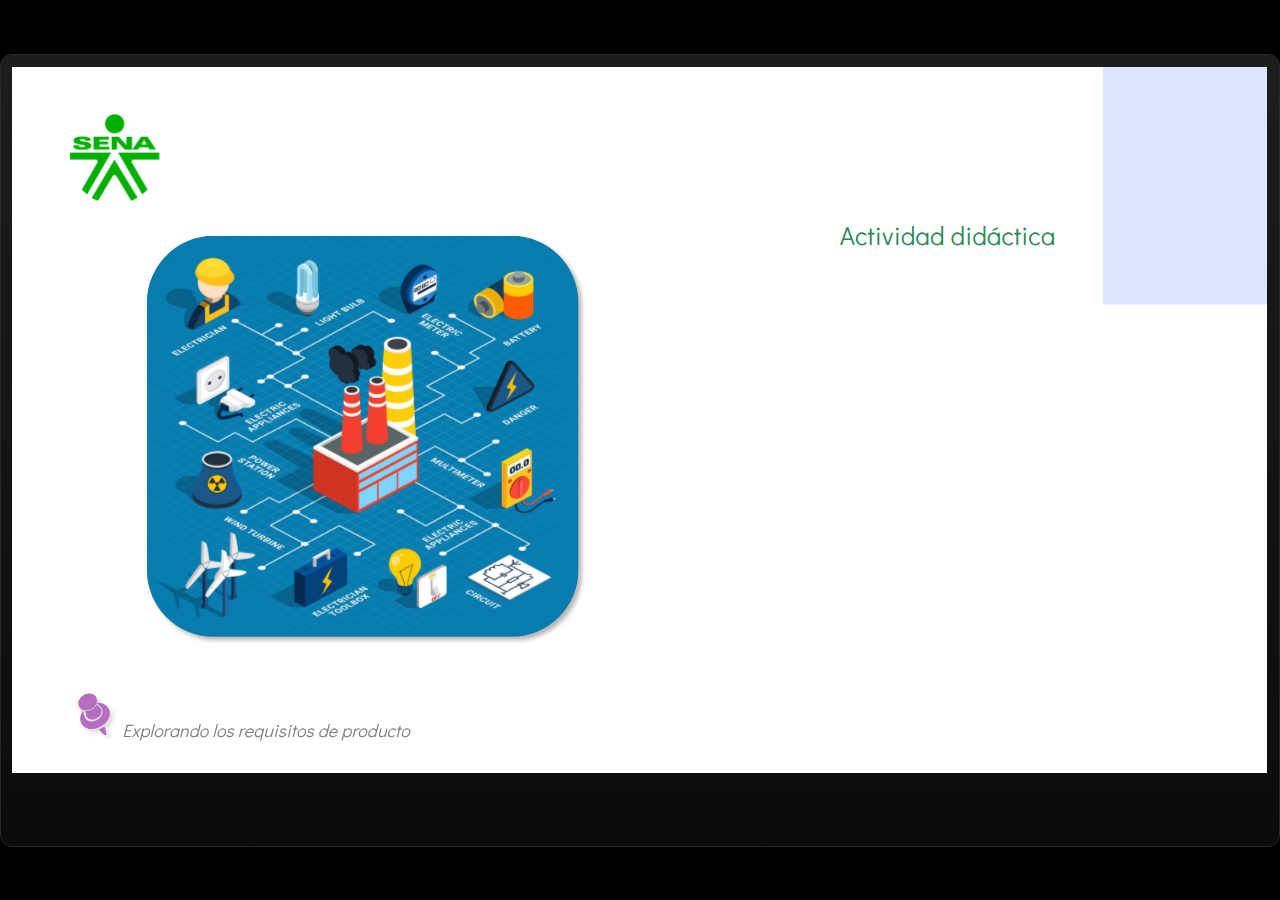
==== commit 0cbf4fc3: "empaquetado" ====
--- a/public/actividades/actividad.html
+++ b/public/actividades/actividad.html
@@ -4,7 +4,7 @@
   <meta charset="utf-8">
   <!-- Creado con Storyline 360 - http://www.articulate.com  -->
   <!-- version: 3.75.30269.0 -->
-  <title>Explorando los requisitos de producto</title>
+  <title>Actividad did&#225;ctica</title>
   <meta http-equiv="x-ua-compatible" content="IE=edge"/>
   <meta name="viewport" content="width=device-width,initial-scale=1,user-scalable=no,shrink-to-fit=no,minimal-ui"/>
   <meta name="apple-mobile-web-app-capable" content="yes"/>
@@ -24,12 +24,12 @@
       tinCanPresent: false,
       cmi5Present: false,
       aoSupport: false,
-      scale: 'noscale',
+      scale: 'show all',
       captureRc: false,
       browserSize: 'optimal',
-      bgColor: '#282828',
+      bgColor: '#000000',
       features: 'AccessibleVideo,BackgroundAudio,ConnectionMessages,FullScreenToggle,InsertSvgPicture,LayerPresentAsDialog,MultipleQuizTracking,PlayerSpeedControl,StreamingVideo,UpdatedThemeEditor,UseAudioElement,VideoTranscripts',
-      themeName: 'unified',
+      themeName: 'classic',
       preloaderColor: '#FFFFFF',
       suppressAnalytics: false,
       productChannel: 'stable',
@@ -37,9 +37,9 @@
       aid: 'aid|5304b41d-7af7-4125-b8d1-83eb222823e2',
       cid: 'e4ca85b4-4630-42a1-b3e5-8e7f557f076a',
       playerVersion: '3.75.30269.0',
-      publishTimestamp: '2023-07-27T21:02:42.0266276Z',
+      publishTimestamp: '2023-08-10T13:30:57.5520891Z',
       maxIosVideoElements: 10,
-      connectionSettings: { message: 'Est%C3%A1s%20fuera%20de%20l%C3%ADnea.%20Tratando%20de%20reconectar...', useDarkTheme: false },
+      connectionSettings: { },
 
       
       parseParams: function(qs) {
@@ -73,7 +73,7 @@
   <script>window.THREE = { };</script>
   
 </head>
-<body style="background: #282828" class="cs-HTML theme-unified">
+<body style="background: #000000" class="cs-HTML theme-classic">
   <!-- 360 -->
   <script>!function(){var e,i=/iPhone/i,o=/iPod/i,n=/iPad/i,t=/\biOS-universal(?:.+)Mac\b/i,r=/\bAndroid(?:.+)Mobile\b/i,a=/Android/i,d=/(?:SD4930UR|\bSilk(?:.+)Mobile\b)/i,p=/Silk/i,l=/Windows Phone/i,u=/\bWindows(?:.+)ARM\b/i,b=/BlackBerry/i,s=/BB10/i,c=/Opera Mini/i,f=/\b(CriOS|Chrome)(?:.+)Mobile/i,h=/Mobile(?:.+)Firefox\b/i,v=function(e){return void 0!==e&&"MacIntel"===e.platform&&"number"==typeof e.maxTouchPoints&&e.maxTouchPoints>1&&"undefined"==typeof MSStream};e=function(e){var m={userAgent:"",platform:"",maxTouchPoints:0};e||"undefined"==typeof navigator?"string"==typeof e?m.userAgent=e:e&&e.userAgent&&(m={userAgent:e.userAgent,platform:e.platform,maxTouchPoints:e.maxTouchPoints||0}):m={userAgent:navigator.userAgent,platform:navigator.platform,maxTouchPoints:navigator.maxTouchPoints||0};var g=m.userAgent,y=g.split("[FBAN");void 0!==y[1]&&(g=y[0]),void 0!==(y=g.split("Twitter"))[1]&&(g=y[0]);var A=function(e){return function(i){return i.test(e)}}(g),w={apple:{phone:A(i)&&!A(l),ipod:A(o),tablet:!A(i)&&(A(n)||v(m))&&!A(l),universal:A(t),device:(A(i)||A(o)||A(n)||A(t)||v(m))&&!A(l)},amazon:{phone:A(d),tablet:!A(d)&&A(p),device:A(d)||A(p)},android:{phone:!A(l)&&A(d)||!A(l)&&A(r),tablet:!A(l)&&!A(d)&&!A(r)&&(A(p)||A(a)),device:!A(l)&&(A(d)||A(p)||A(r)||A(a))||A(/\bokhttp\b/i)},windows:{phone:A(l),tablet:A(u),device:A(l)||A(u)},other:{blackberry:A(b),blackberry10:A(s),opera:A(c),firefox:A(h),chrome:A(f),device:A(b)||A(s)||A(c)||A(h)||A(f)},any:!1,phone:!1,tablet:!1};return w.any=w.apple.device||w.android.device||w.windows.device||w.other.device,w.phone=w.apple.phone||w.android.phone||w.windows.phone,w.tablet=w.apple.tablet||w.android.tablet||w.windows.tablet,w}(),"object"==typeof exports&&"undefined"!=typeof module?module.exports=e:"function"==typeof define&&define.amd?define((function(){return e})):this.isMobile=e}();
     window.isMobile.apple.tablet = window.isMobile.apple.tablet ||
@@ -127,11 +127,11 @@
   <div class="slide-loader"></div>
 
   <script>
-    var doc = document, loader = doc.body.querySelector('.slide-loader'); [ 1, 2, 3 ].forEach(function(n) { var d = doc.createElement('div'); d.style.backgroundColor = window.globals.preloaderColor; d.classList.add('mobile-loader-dot'); d.classList.add('dot' + n); loader.appendChild(d); });
+    if (window.globals.deviceView.isMobile) { var doc = document, loader = doc.body.querySelector('.slide-loader'); [ 1, 2, 3 ].forEach(function(n) { var d = doc.createElement('div'); d.style.backgroundColor = window.globals.preloaderColor; d.classList.add('mobile-loader-dot'); d.classList.add('dot' + n); loader.appendChild(d); }); }
   </script>
 
   <div class="mobile-load-title-overlay" style="display: none">
-    <div class="mobile-load-title">Explorando los requisitos de producto</div>
+    <div class="mobile-load-title">Actividad did&#225;ctica</div>
   </div>
 
   <div class="mobile-chrome-warning"></div>
--- a/public/actividades/html5/data/css/output.min.css
+++ b/public/actividades/html5/data/css/output.min.css
@@ -1,36 +1,36 @@
 @font-face {
-  font-family: 'LatoBold Charset1_ Bold561BC5E3';
-  src: url('[data-uri]');
-  font-style: normal;
-  font-weight: normal;
-}
-@font-face {
-  font-family: 'Lato Charset1_ 6pLobnHS463BB6C3';
-  src: url('[data-uri]');
-  font-style: normal;
-  font-weight: normal;
-}
-@font-face {
-  font-family: 'Didact Gothic Charset1_5024A4E5';
-  src: url('[data-uri]');
-  font-style: normal;
-  font-weight: normal;
-}
-@font-face {
-  font-family: 'Didact GothicBold CBold5D078EAB';
+  font-family: 'Open SansBold CharsBold0B57EADB';
+  src: url('[data-uri]');
+  font-style: normal;
+  font-weight: normal;
+}
+@font-face {
+  font-family: 'Open Sans Charset1_ 6ilCFBEF48A';
+  src: url('[data-uri]');
+  font-style: normal;
+  font-weight: normal;
+}
+@font-face {
+  font-family: 'Didact Gothic Charset1_8211F769';
+  src: url('[data-uri]');
+  font-style: normal;
+  font-weight: normal;
+}
+@font-face {
+  font-family: 'Didact GothicBold CBold364483C1';
   src: url('[data-uri]');
   font-style: normal;
   font-weight: normal;
 }
 @font-face {
-  font-family: 'Didact GothicItalItalic53579544';
+  font-family: 'Didact GothicItalItalic19E24240';
   src: url('[data-uri]');
   font-style: normal;
   font-weight: normal;
 }
 @font-face {
   font-family: 'Didact Gothic Charset0_9B944016';
-  src: url('[data-uri]');
+  src: url('[data-uri]');
   font-style: normal;
   font-weight: normal;
 }
@@ -47,17 +47,17 @@
   font-weight: normal;
 }
 .cs-HTML {
-  background: rgba(40, 40, 40, 1);
+  background: rgba(0, 0, 0, 1);
 }
 .cs-npnxnanbnsnfns00000000001 .cs-infopanel  {
-  box-shadow: 0 1px 0 rgba(0, 0, 0, 0);
+  box-shadow: 0 1px 0 rgba(0, 0, 0, 1);
   background: rgba(255, 255, 255, 1);
 }
 .cs-npnxnanbnsnfns00000000001 .cs-infopanel .cs-link {
-  color: rgba(186, 187, 186, 1);
+  color: rgba(124, 34, 128, 1);
 }
 .cs-npnxnanbnsnfns00000000001 .cs-infopanel .cs-link:hover {
-  color: rgba(255, 255, 255, 1);
+  color: rgba(0, 0, 238, 1);
 }
 .cs-npnxnanbnsnfns00000000001 .cs-infopanel .cs-name {
   color: rgba(68, 68, 68, 1);
@@ -66,177 +66,185 @@
   color: rgba(153, 153, 153, 1);
 }
 .cs-npnxnanbnsnfns00000000001 .cs-infopanelpopup  {
-  box-shadow: 0 1px 0 rgba(0, 0, 0, 0);
-  background: rgba(0, 0, 0, 0);
+  box-shadow: 0 1px 0 rgba(0, 0, 0, 1);
+  background: linear-gradient(180deg, rgba(29, 29, 29, 1) 0%, rgba(11, 11, 11, 1) 100%);
 }
 .cs-npnxnanbnsnfns00000000001 .cs-infopanelpopup .cs-link {
-  color: rgba(255, 0, 0, 1);
+  color: rgba(255, 255, 255, 1);
 }
 .cs-npnxnanbnsnfns00000000001 .cs-infopanelpopup .cs-link:hover {
-  color: rgba(255, 255, 255, 1);
+  color: rgba(117, 117, 117, 1);
 }
 .cs-npnxnanbnsnfns00000000001 .cs-infopanelpopup .cs-name {
-  color: rgba(255, 255, 255, 1);
+  color: rgba(114, 114, 114, 1);
 }
 .cs-npnxnanbnsnfns00000000001 .cs-infopanelpopup .cs-bio {
-  color: rgba(186, 187, 186, 1);
+  color: rgba(255, 255, 255, 1);
 }
 .cs-npnxnanbnsnfns00000000001 .cs-timer  {
-  color: rgba(186, 187, 186, 1);
+  color: rgba(255, 255, 255, 1);
 }
 .cs-npnxnanbnsnfns00000000001 .cs-duration stop:first-child {
-  stop-color: rgba(60, 60, 60, 1);
+  stop-color: rgba(0, 215, 255, 1);
 }
 .cs-npnxnanbnsnfns00000000001 .cs-duration stop:last-child {
-  stop-color: rgba(60, 60, 60, 1);
+  stop-color: rgba(0, 171, 255, 1);
 }
 .cs-npnxnanbnsnfns00000000001 .cs-elapsed stop:first-child {
   stop-color: rgba(254, 227, 71, 1);
 }
 .cs-npnxnanbnsnfns00000000001 .cs-elapsed stop:last-child {
-  stop-color: rgba(254, 227, 71, 1);
+  stop-color: rgba(252, 204, 42, 1);
 }
 .cs-npnxnanbnsnfns00000000001 .cs-timer .cs-pie .cs-innerstroke {
-  stroke: rgba(199, 199, 199, 1);
+  stroke: rgba(255, 255, 255, 1);
 }
 .cs-npnxnanbnsnfns00000000001 .cs-timer .cs-pie .cs-innerborder {
-  stroke: rgba(255, 255, 255, 1);
+  stroke: rgba(204, 204, 204, 1);
 }
 .cs-npnxnanbnsnfns00000000001 .cs-window  {
   box-shadow: 0 8px 5px rgba(0, 0, 0, 0.2);
-  border-color: rgba(49, 99, 0, 0);
-  background: rgba(33, 33, 33, 1);
-  color: rgba(248, 248, 248, 1);
+  border-color: rgba(29, 29, 29, 1);
+  background: rgba(42, 42, 42, 1);
+  color: rgba(255, 255, 255, 1);
 }
 .cs-npnxnanbnsnfns00000000001 .cs-window .cs-diva {
-  border-color: rgba(78, 78, 78, 1);
+  border-color: rgba(49, 49, 49, 1);
 }
 .cs-npnxnanbnsnfns00000000001 .cs-window .cs-divb {
-  border-color: rgba(78, 78, 78, 0);
+  border-color: rgba(14, 14, 14, 1);
 }
 .cs-npnxnanbnsnfns00000000001 .cs-editor .cs-editor-slide {
-  color: rgba(226, 226, 226, 1);
+  color: rgba(255, 255, 255, 1);
 }
 .cs-npnxnanbnsnfns00000000001 .cs-editor .cs-editor-html {
-  color: rgba(186, 187, 186, 1);
+  color: rgba(255, 255, 255, 1);
 }
 .cs-npnxnanbnsnfns00000000001 .cs-editor .cs-editor-button {
-  text-shadow: 0 1px 0 rgba(0, 0, 0, 0);
-  color: rgba(255, 255, 255, 1);
-  border-color: rgba(211, 211, 211, 1);
-  background: rgba(34, 34, 34, 1);
+  text-shadow: 0 1px 0 rgba(0, 0, 0, 1);
+  color: rgba(255, 255, 255, 1);
+  border-color: rgba(3, 3, 3, 1);
+  background: linear-gradient(180deg, rgba(51, 51, 51, 1) 0%, rgba(20, 20, 20, 1) 100%);
 }
 .cs-npnxnanbnsnfns00000000001 .cs-editor .cs-editor-button:hover {
-  background: rgba(68, 68, 68, 1);
+  background: linear-gradient(180deg, rgba(58, 58, 58, 1) 0%, rgba(12, 12, 12, 1) 100%);
 }
 .cs-npnxnanbnsnfns00000000001 .cs-editor .cs-editor-button:active {
-  background: rgba(68, 68, 68, 1);
+  background: linear-gradient(180deg, rgba(20, 20, 20, 1) 0%, rgba(50, 50, 50, 1) 100%);
 }
 .cs-npnxnanbnsnfns00000000001 .cs-listitem  {
-  color: rgba(186, 187, 186, 1);
-  border-color: none;
-  border: 1px solid transparent;
+  color: rgba(255, 255, 255, 1);
+  border-color: rgba(52, 52, 52, 1);
+}
+.cs-npnxnanbnsnfns00000000001 .cs-listitem.cs-viewed {
+  color: rgba(135, 135, 135, 1);
+}
+.cs-npnxnanbnsnfns00000000001 .cs-listitem.cs-selected {
+  color: rgba(255, 255, 255, 1);
+  background: rgba(63, 63, 63, 1);
+}
+.cs-npnxnanbnsnfns00000000001 .cs-listitem.cs-selected:hover {
+  background: rgba(63, 63, 63, 1);
+}
+.cs-npnxnanbnsnfns00000000001 .cs-listitem.cs-selected.hover {
+  background: rgba(63, 63, 63, 1);
+}
+.cs-npnxnanbnsnfns00000000001 .cs-listitem.cs-selected:focus {
+  background: rgba(63, 63, 63, 1);
+}
+.cs-npnxnanbnsnfns00000000001 .cs-listitem .cs-icon-carrot {
+  fill: rgba(255, 255, 255, 1);
+}
+.cs-npnxnanbnsnfns00000000001 .cs-listitem .cs-icon-carrot .cs-shadow {
+  fill: rgba(0, 0, 0, 1);
 }
 .cs-npnxnanbnsnfns00000000001 .cs-listitem:hover {
-  background: rgba(255, 255, 255, 0.06);
-  border-color: rgba(108, 108, 108, 1) !important;
-  border-width: 1px;
-  border-radius: 2px;
-  border-style: solid;
-  box-sizing: border-box;
+  background: rgba(49, 49, 49, 1);
 }
 .cs-npnxnanbnsnfns00000000001 .cs-listitem.hover {
-  background: rgba(255, 255, 255, 0.06);
-  border-color: rgba(108, 108, 108, 1) !important;
-  border-width: 1px;
-  border-radius: 2px;
-  border-style: solid;
-  box-sizing: border-box;
+  background: rgba(49, 49, 49, 1);
+}
+.cs-npnxnanbnsnfns00000000001 .cs-listitem:focus {
+  background: rgba(49, 49, 49, 1);
 }
 .cs-npnxnanbnsnfns00000000001 .cs-glossary  {
-  color: rgba(186, 187, 186, 1);
+  color: rgba(255, 255, 255, 1);
 }
 .cs-npnxnanbnsnfns00000000001 .cs-glossary .cs-scrolling-panel {
-  background: rgba(0, 0, 0, 0);
+  background: rgba(51, 51, 51, 1);
 }
 .cs-npnxnanbnsnfns00000000001 .cs-glossary .cs-term.cs-selected .cs-choice-list-trigger {
   color: rgba(255, 255, 255, 1);
-  background: rgba(255, 255, 255, 1);
+  background: rgba(63, 63, 63, 1);
 }
 .cs-npnxnanbnsnfns00000000001 .cs-glossary .cs-term.cs-selected .cs-choice-list-trigger:focus {
   color: rgba(255, 255, 255, 1);
-  background: rgba(255, 255, 255, 1);
+  background: rgba(63, 63, 63, 1);
 }
 .cs-npnxnanbnsnfns00000000001 .cs-glossary .cs-term:hover .cs-choice-list-trigger {
-  background: rgba(186, 187, 186, 1);
+  background: rgba(28, 28, 28, 1);
 }
 .cs-npnxnanbnsnfns00000000001 .cs-glossary .cs-term.hover .cs-choice-list-trigger {
-  background: rgba(186, 187, 186, 1);
+  background: rgba(28, 28, 28, 1);
 }
 .cs-npnxnanbnsnfns00000000001 .cs-glossary .cs-term .cs-choice-list-trigger:focus {
-  background: rgba(186, 187, 186, 1);
+  background: rgba(28, 28, 28, 1);
 }
 .cs-npnxnanbnsnfns00000000001 .cs-glossary .cs-diva {
-  border-color: rgba(0, 0, 0, 0);
+  border-color: rgba(61, 61, 61, 1);
 }
 .cs-npnxnanbnsnfns00000000001 .cs-glossary .cs-divb {
-  border-color: rgba(0, 0, 0, 0);
+  border-color: rgba(32, 32, 32, 1);
 }
 .cs-npnxnanbnsnfns00000000001 .cs-glossary .cs-divc {
-  border-color: rgba(0, 0, 0, 0);
+  border-color: rgba(61, 61, 61, 1);
 }
 .cs-npnxnanbnsnfns00000000001 .cs-glossary .cs-heading {
-  color: rgba(248, 248, 248, 1);
-  font-weight: 700;
-}
-.note-content p span {
-  color: rgba(186, 187, 186, 1);
-  line-height: 1.4em;
-  font-size: 103.769%;
+  color: rgba(255, 255, 255, 1);
 }
 .cs-npnxnanbnsnfns00000000001 .cs-resource .cs-separator {
-  border-color: rgba(0, 0, 0, 0);
+  border-color: rgba(44, 44, 44, 1);
 }
 .cs-npnxnanbnsnfns00000000001 .cs-outline  {
-  color: rgba(45, 45, 45, 1);
+  color: rgba(255, 255, 255, 1);
 }
 .cs-npnxnanbnsnfns00000000001 .cs-outline .cs-diva {
-  border-color: rgba(0, 0, 0, 0);
+  border-color: rgba(28, 28, 28, 1);
 }
 .cs-npnxnanbnsnfns00000000001 .cs-outline .cs-divb {
-  border-color: rgba(0, 0, 0, 0);
+  border-color: rgba(54, 54, 54, 1);
 }
 .cs-npnxnanbnsnfns00000000001 .cs-outline .cs-divc {
-  border-color: rgba(0, 0, 0, 0);
+  border-color: rgba(52, 52, 52, 1);
 }
 .cs-npnxnanbnsnfns00000000001 .cs-outline .cs-search-filter:hover {
-  color: rgba(0, 0, 0, 0);
+  color: rgba(117, 117, 117, 1);
 }
 .cs-npnxnanbnsnfns00000000001 .cs-outline .cs-search-filter.hover {
-  color: rgba(0, 0, 0, 0);
+  color: rgba(117, 117, 117, 1);
 }
 .cs-npnxnanbnsnfns00000000001 .cs-transcript  {
   color: rgba(255, 255, 255, 1);
 }
 .cs-npnxnanbnsnfns00000000001 .cs-transcript .cs-div {
-  border-color: rgba(0, 0, 0, 0);
+  border-color: rgba(44, 44, 44, 1);
 }
 .cs-npnxnanbnsnfns00000000001 .cs-tabs:not(.topmenu-item) {
-  color: rgba(248, 248, 248, 1);
+  color: rgba(114, 114, 114, 1);
 }
 .cs-npnxnanbnsnfns00000000001 .cs-tabs .cs-inner-button:not(.topmenu-item) {
-  text-shadow: 0 1px 0 rgba(0, 0, 0, 0);
+  text-shadow: 0 1px 0 rgba(0, 0, 0, 1);
 }
 .cs-npnxnanbnsnfns00000000001 .cs-tabs:hover:not(.topmenu-item) {
-  color: rgba(248, 248, 248, 1);
+  color: rgba(82, 84, 84, 1);
 }
 .cs-npnxnanbnsnfns00000000001 .cs-tabs.cs-selected {
-  background: rgba(0, 0, 0, 0);
-  color: rgba(248, 248, 248, 1);
+  background: rgba(36, 36, 36, 1);
+  color: rgba(255, 255, 255, 1);
 }
 .cs-npnxnanbnsnfns00000000001 .cs-seekcontrol  {
-  background: rgba(0, 0, 0, 0);
-  border-color: rgba(0, 0, 0, 0);
+  background: linear-gradient(180deg, rgba(51, 51, 51, 1) 0%, rgba(20, 20, 20, 1) 100%);
+  border-color: rgba(3, 3, 3, 1);
 }
 .cs-npnxnanbnsnfns00000000001 .cs-seekcontrol .cs-button:hover .cs-icon {
   fill: rgba(255, 255, 255, 1);
@@ -245,539 +253,274 @@
   fill: rgba(255, 255, 255, 1);
 }
 .cs-npnxnanbnsnfns00000000001 .cs-seekcontrol .cs-button .cs-icon-shadow {
-  fill: rgba(0, 0, 0, 0);
+  fill: rgba(0, 0, 0, 1);
 }
 .cs-npnxnanbnsnfns00000000001 .cs-seekcontrol .cs-button .cs-icon {
-  fill: rgba(180, 180, 180, 1);
+  fill: rgba(255, 255, 255, 1);
 }
 .cs-npnxnanbnsnfns00000000001 .cs-seekcontrol .cs-seek .cs-fill {
-  background: rgba(255, 255, 255, 0.6);
+  background: rgba(255, 255, 255, 1);
 }
 .cs-npnxnanbnsnfns00000000001 .cs-seekcontrol .cs-seek {
-  background: rgba(108, 108, 108, 1);
-  border-color: rgba(0, 0, 0, 0);
+  background: rgba(34, 34, 34, 1);
+  border-color: rgba(26, 26, 26, 1);
 }
 .cs-npnxnanbnsnfns00000000001 .cs-searchinput .cs-input {
-  color: rgba(186, 187, 186, 1);
-  border-color: rgba(0, 0, 0, 0);
-  background: rgba(255, 255, 255, 0.06);
+  color: rgba(45, 45, 45, 1);
+  border-color: rgba(32, 32, 32, 1);
+  background: rgba(255, 255, 255, 1);
 }
 .cs-npnxnanbnsnfns00000000001 .cs-searchinput .cs-input:focus {
-  color: rgba(248, 248, 248, 1);
-  background: rgba(41, 41, 41, 1);
+  color: rgba(45, 45, 45, 1);
+  background: rgba(255, 255, 255, 1);
 }
 .cs-npnxnanbnsnfns00000000001 .cs-searchinput .cs-input:hover {
-  box-shadow: inset 0 0 1px 0 rgba(69, 126, 19, 0);
+  box-shadow: inset 0 0 1px 0 rgba(235, 148, 113, 0);
 }
 .cs-npnxnanbnsnfns00000000001 .cs-searchinput .cs-input.hover {
-  box-shadow: inset 0 0 1px 0 rgba(69, 126, 19, 0);
+  box-shadow: inset 0 0 1px 0 rgba(235, 148, 113, 0);
 }
 .cs-npnxnanbnsnfns00000000001 .cs-searchinput .cs-button .cs-icon {
-  fill: rgba(186, 187, 186, 1);
+  fill: rgba(255, 255, 255, 1);
 }
 .cs-npnxnanbnsnfns00000000001 .cs-searchinput .cs-button:hover {
-  fill: rgba(63, 133, 0, 1);
+  fill: linear-gradient(180deg, rgba(58, 58, 58, 1) 0%, rgba(12, 12, 12, 1) 100%);
 }
 .cs-npnxnanbnsnfns00000000001 .cs-searchinput .cs-button.hover {
-  fill: rgba(63, 133, 0, 1);
+  fill: linear-gradient(180deg, rgba(58, 58, 58, 1) 0%, rgba(12, 12, 12, 1) 100%);
 }
 .cs-npnxnanbnsnfns00000000001 .cs-menu  {
-  box-shadow: 0 1px 0 rgba(0, 0, 0, 0);
-  background: rgba(33, 33, 33, 1);
+  box-shadow: 0 1px 0 rgba(14, 14, 14, 1);
+  background: rgba(36, 36, 36, 1);
 }
 .cs-npnxnanbnsnfns00000000001 .cs-topmenu-item.active .cs-tab {
-  background: rgba(33, 33, 33, 1);
+  background: rgba(36, 36, 36, 1);
 }
 .cs-npnxnanbnsnfns00000000001 .cs-logo  {
-  box-shadow: 0 1px 0 rgba(37, 75, 0, 1);
-  background: rgba(255, 255, 255, 0);
+  box-shadow: 0 1px 0 rgba(0, 0, 0, 1);
+  background: rgba(255, 255, 255, 1);
 }
 .cs-npnxnanbnsnfns00000000001 .cs-checkbox  {
   color: rgba(255, 255, 255, 1);
 }
 .cs-npnxnanbnsnfns00000000001 .cs-checkbox:hover {
-  border-color: rgba(175, 221, 130, 1);
+  border-color: rgba(156, 156, 156, 1);
 }
 .cs-npnxnanbnsnfns00000000001 .cs-checkbox.hover {
-  border-color: rgba(175, 221, 130, 1);
+  border-color: rgba(156, 156, 156, 1);
 }
 .cs-npnxnanbnsnfns00000000001 .cs-checkbox .cs-box {
   color: rgba(255, 255, 255, 1);
-  border-color: rgba(42, 83, 0, 1);
+  border-color: rgba(22, 22, 22, 1);
 }
 .cs-npnxnanbnsnfns00000000001 .cs-checkbox .cs-box:checked::after {
   color: rgba(43, 196, 0, 1);
 }
+.cs-npnxnanbnsnfns00000000001 .cs-checkbox .cs-box.checked.after {
+  color: rgba(43, 196, 0, 1);
+}
 .cs-npnxnanbnsnfns00000000001 .cs-button  {
-  text-shadow: 0 1px 0 rgba(0, 0, 0, 0);
-  color: rgba(186, 187, 186, 1);
-  border-color: rgba(0, 0, 0, 0);
-  background: rgba(0, 0, 0, 0);
-  box-shadow: 0 1px 0 rgba(0, 0, 0, 0);
+  text-shadow: 0 1px 0 rgba(0, 0, 0, 1);
+  color: rgba(255, 255, 255, 1);
+  border-color: rgba(3, 3, 3, 1);
+  background: linear-gradient(180deg, rgba(57, 169, 0, 1) 0%, rgba(28, 82, 1, 1) 100%);
+  box-shadow: 0 1px 0 rgba(37, 37, 37, 1);
 }
 .cs-npnxnanbnsnfns00000000001 .cs-button .cs-icon {
-  fill: rgba(186, 187, 186, 1);
+  fill: rgba(255, 255, 255, 1);
 }
 .cs-npnxnanbnsnfns00000000001 .cs-button .cs-icon-shadow {
-  fill: rgba(0, 0, 0, 0);
+  fill: rgba(0, 0, 0, 1);
 }
 .cs-npnxnanbnsnfns00000000001 .cs-button:hover {
-  background: rgba(248, 248, 248, 1);
+  background: linear-gradient(180deg, rgba(31, 91, 59, 1) 0%, rgba(47, 136, 89, 1) 100%);
 }
 .cs-npnxnanbnsnfns00000000001 .cs-button.hover {
-  background: rgba(248, 248, 248, 1);
+  background: linear-gradient(180deg, rgba(31, 91, 59, 1) 0%, rgba(47, 136, 89, 1) 100%);
 }
 .cs-npnxnanbnsnfns00000000001 .cs-button:active {
-  background: rgba(0, 0, 0, 0);
+  background: linear-gradient(180deg, rgba(20, 20, 20, 1) 0%, rgba(50, 50, 50, 1) 100%);
 }
 .cs-npnxnanbnsnfns00000000001 .cs-button.cs-disabled:hover {
-  background: rgba(0, 0, 0, 0);
+  background: linear-gradient(180deg, rgba(57, 169, 0, 1) 0%, rgba(28, 82, 1, 1) 100%);
 }
 .cs-npnxnanbnsnfns00000000001 .cs-button.cs-disabled.hover {
-  background: rgba(0, 0, 0, 0);
+  background: linear-gradient(180deg, rgba(57, 169, 0, 1) 0%, rgba(28, 82, 1, 1) 100%);
 }
 .cs-npnxnanbnsnfns00000000001 .cs-button.cs-disabled:active {
-  background: rgba(0, 0, 0, 0);
+  background: linear-gradient(180deg, rgba(57, 169, 0, 1) 0%, rgba(28, 82, 1, 1) 100%);
 }
 .cs-npnxnanbnsnfns00000000001 .cs-button.cs-volume:hover {
-  background: rgba(0, 0, 0, 0);
+  background: linear-gradient(180deg, rgba(57, 169, 0, 1) 0%, rgba(28, 82, 1, 1) 100%);
 }
 .cs-npnxnanbnsnfns00000000001 .cs-button.cs-volume.hover {
-  background: rgba(0, 0, 0, 0);
+  background: linear-gradient(180deg, rgba(57, 169, 0, 1) 0%, rgba(28, 82, 1, 1) 100%);
 }
 .cs-npnxnanbnsnfns00000000001 .cs-button.cs-volume:active {
-  background: rgba(0, 0, 0, 0);
+  background: linear-gradient(180deg, rgba(57, 169, 0, 1) 0%, rgba(28, 82, 1, 1) 100%);
 }
 .cs-npnxnanbnsnfns00000000001.cs-base  {
-  color: rgba(186, 187, 186, 1);
-  border-color: rgba(40, 40, 40, 1);
-  background: rgba(40, 40, 40, 1);
+  color: rgba(255, 255, 255, 1);
+  border-color: rgba(41, 41, 41, 1);
+  background: linear-gradient(180deg, rgba(29, 29, 29, 1) 0%, rgba(11, 11, 11, 1) 100%);
 }
 .cs-npnxnanbnsnfns00000000001.cs-base .cs-separator .cs-diva {
-  background: rgba(69, 69, 69, 1);
+  background: rgba(14, 14, 14, 1);
 }
 .cs-npnxnanbnsnfns00000000001.cs-base .cs-separator .cs-divb {
-  background: rgba(0, 0, 0, 0);
+  background: rgba(49, 49, 49, 1);
 }
 .cs-npnxnanbnsnfns00000000001.cs-base .cs-topmenu-item.active .cs-tab {
-  border-color: rgba(69, 69, 69, 1);
+  border-color: rgba(14, 14, 14, 1);
 }
 .cs-npnxnanbnsnfns00000000001.cs-base .cs-topmenu-item.active .cs-panel {
-  border-color: rgba(69, 69, 69, 1);
+  border-color: rgba(14, 14, 14, 1);
 }
 .cs-npnxnanbnsnfns00000000001.cs-base .cs-left {
-  background: rgba(33, 33, 33, 1);
+  background: linear-gradient(180deg, rgba(27, 27, 27, 1) 0%, rgba(10, 10, 10, 1) 100%);
 }
 .cs-npnxnanbnsnfns00000000001.cs-base .cs-area-primary .cs-slide-container {
-  background: rgba(40, 40, 40, 1);
-}
-.cs-npnxnanbnsnfns00000000001.cs-base.cs-custom-theme .cs-brandhighlight-bg {
-  background: rgba(79, 189, 244, 1) !important;
-}
-.cs-npnxnanbnsnfns00000000001.cs-base.cs-custom-theme .cs-brandhighlight-secondary-bg {
-  background: rgba(255, 255, 255, 1) !important;
-}
-.cs-npnxnanbnsnfns00000000001.cs-base.cs-custom-theme .cs-brandhighlight-border {
-  border-color: rgba(79, 189, 244, 1) !important;
-}
-.cs-npnxnanbnsnfns00000000001.cs-base.cs-custom-theme .cs-brandhighlight-text {
-  color: rgba(79, 189, 244, 1) !important;
-}
-.cs-npnxnanbnsnfns00000000001.cs-base.cs-custom-theme .cs-brandhighlight-fill {
-  fill: rgba(79, 189, 244, 1) !important;
-}
-.cs-npnxnanbnsnfns00000000001.cs-base.cs-custom-theme .cs-listitem.cs-selected {
-  background-color: rgba(255, 255, 255, 0.06) !important;
+  background: linear-gradient(180deg, rgba(29, 29, 29, 1) 0%, rgba(11, 11, 11, 1) 100%);
 }
 .cs-npnxnanbnsnfns00000000001 .cs-volume::-moz-range-thumb {
-  border-color: rgba(43, 85, 0, 1);
-  box-shadow: inset 0 0 1px 0 rgba(43, 85, 0, 1);
-  background: rgba(255, 255, 255, 1);
+  border-color: rgba(28, 28, 28, 1);
+  box-shadow: inset 0 0 1px 0 rgba(90, 90, 90, 1);
+  background: rgba(76, 76, 76, 1);
 }
 .cs-npnxnanbnsnfns00000000001 .cs-volume::-ms-thumb {
-  border-color: rgba(43, 85, 0, 1);
-  box-shadow: inset 0 0 1px 0 rgba(43, 85, 0, 1);
-  background: rgba(255, 255, 255, 1);
+  border-color: rgba(28, 28, 28, 1);
+  box-shadow: inset 0 0 1px 0 rgba(90, 90, 90, 1);
+  background: rgba(76, 76, 76, 1);
 }
 .cs-npnxnanbnsnfns00000000001 .cs-volume::-webkit-slider-thumb {
-  border-color: rgba(43, 85, 0, 1);
-  box-shadow: inset 0 0 1px 0 rgba(43, 85, 0, 1);
-  background: rgba(255, 255, 255, 1);
+  border-color: rgba(28, 28, 28, 1);
+  box-shadow: inset 0 0 1px 0 rgba(90, 90, 90, 1);
+  background: rgba(76, 76, 76, 1);
 }
 .cs-npnxnanbnsnfns00000000001 .cs-volume::-moz-range-track {
-  border-color: rgba(66, 140, 1, 1);
-  background: rgba(108, 108, 108, 1);
+  border-color: rgba(73, 73, 73, 1);
+  background: rgba(49, 49, 49, 1);
 }
 .cs-npnxnanbnsnfns00000000001 .cs-volume::-ms-track {
-  border-color: rgba(66, 140, 1, 1);
-  background: rgba(108, 108, 108, 1);
+  border-color: rgba(73, 73, 73, 1);
+  background: rgba(49, 49, 49, 1);
 }
 .cs-npnxnanbnsnfns00000000001 .cs-volume::-webkit-slider-runnable-track {
-  border-color: rgba(66, 140, 1, 1);
-  background: rgba(108, 108, 108, 1);
+  border-color: rgba(73, 73, 73, 1);
+  background: rgba(49, 49, 49, 1);
 }
 body.show-focus .tab-focus-box {
-  box-shadow: 0 0 0 1px rgba(255, 255, 0, 1), 0 0 0 3px rgba(0, 32, 96, 1), 0 0 5px 5px rgba(255, 255, 0, 1);
-  border-color: transparent;
-  outline: 2px transparent solid;
+  border-color: rgba(156, 235, 120, 1);
 }
 .skipnav {
-  box-shadow: 0 0 0 1px rgba(255, 255, 0, 1), 0 0 0 3px rgba(0, 32, 96, 1), 0 0 5px 5px rgba(255, 255, 0, 1);
-  border-color: transparent;
-  outline: 2px transparent solid;
-}
-.cs-npnxnanbnsnfns00000000001 .cs-listitem:hover {
-  color: none;
-}
-.cs-npnxnanbnsnfns00000000001 .cs-listitem.hover {
-  color: none;
-}
-.cs-npnxnanbnsnfns00000000001 .cs-listitem.cs-viewed {
-  color: #BABBBA;
-}
-.cs-npnxnanbnsnfns00000000001 .cs-listitem {
-  color: #BABBBA;
-}
-.cs-npnxnanbnsnfns00000000001 .cs-listitem:hover .cs-icon-carrot * {
-  fill: none;
-}
-.cs-npnxnanbnsnfns00000000001 .cs-listitem.hover .cs-icon-carrot * {
-  fill: none;
-}
-.cs-npnxnanbnsnfns00000000001 .cs-listitem .cs-icon-carrot {
-  color: none;
-  top: calc(3px);
-}
-.cs-npnxnanbnsnfns00000000001 .cs-listitem .cs-icon-carrot .cs-shadow {
-  color: #F8F8F8;
-}
-.cs-npnxnanbnsnfns00000000001 .item-collapsible .is-scene {
-  color: #F8F8F8 !important;
-  font-weight: 700;
-}
-.cs-npnxnanbnsnfns00000000001 .is-scene .cs-icon-carrot * {
-  color: #F8F8F8 !important;
-  font-weight: 700;
-}
-.cs-npnxnanbnsnfns00000000001 .is-scene:not(.outline-links-collapse) > a {
-  color: #F8F8F8;
-}
-.cs-npnxnanbnsnfns00000000001 .is-scene:not(.outline-links-collapse) .cs-icon-carrot * {
-  fill: none !important;
-  color: #F8F8F8 !important;
-}
-.cs-npnxnanbnsnfns00000000001 .tabs, .cs-npnxnanbnsnfns00000000001 .cs-logo {
-  border-bottom: 1px solid rgba(108, 108, 108, 1);
-}
-.cs-npnxnanbnsnfns00000000001 .area-secondary-wrapper:after {
-  background-image: url('[data-uri]');
-  background-size: 100%;
-}
-.cs-npnxnanbnsnfns00000000001 .panel-footer {
-  background: #212121;
-}
-.cs-npnxnanbnsnfns00000000001 #outline-search {
-  background: rgba(255, 255, 255, 0.06);
-  border-color: rgba(108, 108, 108, 1);
-  border-width: 1px;
-  border-style: solid;
-}
-.cs-npnxnanbnsnfns00000000001 .topmenu-panel #outline-search {
-  background: #545454;
-}
-.cs-npnxnanbnsnfns00000000001 .search-icon circle, .cs-npnxnanbnsnfns00000000001 .search-icon path {
-  stroke: #BABBBA;
-}
-.cs-npnxnanbnsnfns00000000001 #outline-search input[type   =search] {
-  color: #F8F8F8;
-}
-.cs-npnxnanbnsnfns00000000001 #outline-search ::-webkit-input-placeholder {
-  color: #BABBBA !important;
-}
-.cs-npnxnanbnsnfns00000000001 #outline-search :-ms-input-placeholder {
-  color: #BABBBA !important;
-}
-.cs-npnxnanbnsnfns00000000001 #outline-search ::-moz-placeholder {
-  color: #BABBBA !important;
-  opacity: 1;
-}
-.cs-npnxnanbnsnfns00000000001 .cs-topmenu-item.active, body:not(.is-touchable-tablet) .cs-npnxnanbnsnfns00000000001 .cs-topmenu-item:hover {
-  color: #F8F8F8;
-}
-.cs-npnxnanbnsnfns00000000001 .cs-topmenu-item.button-tapped {
-  color: #F8F8F8;
-}
-.cs-npnxnanbnsnfns00000000001 .cs-topmenu-item.active .cs-tab, .cs-npnxnanbnsnfns00000000001 .cs-topmenu-item .cs-tab {
-  background: transparent !important;
-  border: none !important;
-}
-.cs-npnxnanbnsnfns00000000001 .top-tabs-drop-icon div {
-  background: #BABBBA;
-}
-.cs-npnxnanbnsnfns00000000001 .cs-panel.topmenu-panel .panel-content, .cs-npnxnanbnsnfns00000000001 .top-tabs-drop {
-  background: #212121;
-}
-.cs-npnxnanbnsnfns00000000001 .cs-topmenu-item.active .cs-panel {
-  background: #212121;
-}
-.cs-npnxnanbnsnfns00000000001 .cs-menu.topmenu-panel, .cs-npnxnanbnsnfns00000000001 .top-tabs-drop {
-  border: 1px solid rgba(69, 69, 69, 1) !important;
-  border-radius: 3px;
-}
-.cs-npnxnanbnsnfns00000000001 .resources .resources-list a:hover {
-  background: rgba(255, 255, 255, 0.06);
-}
-body:not(.is-touchable-tablet) .cs-npnxnanbnsnfns00000000001 .resources .resources-list a:hover {
-  background: rgba(255, 255, 255, 0.06);
-}
-.cs-npnxnanbnsnfns00000000001 .resources .resources-list a.hover {
-  background: rgba(255, 255, 255, 0.06);
-}
-body:not(.is-touchable-tablet) .cs-npnxnanbnsnfns00000000001 .resources .resources-list a.hover {
-  background: rgba(255, 255, 255, 0.06);
-}
-.cs-npnxnanbnsnfns00000000001 .resources .resources-list a.button-tapped {
-  background: rgba(255, 255, 255, 0.06);
-}
-.cs-npnxnanbnsnfns00000000001 .cs-icon path, .cs-npnxnanbnsnfns00000000001 .cs-icon rect, .cs-npnxnanbnsnfns00000000001 .cs-icon polygon, .cs-npnxnanbnsnfns00000000001 .menu-icon-wrapper.menu-icon-wrapper-hover path {
-  fill: #BABBBA;
-}
-.cs-npnxnanbnsnfns00000000001 .cs-icon .icon-stroke-only {
-  fill: none !important;
-  stroke: #BABBBA !important;
-}
-body:not(.is-touchable-tablet) .cs-npnxnanbnsnfns00000000001 .cs-button:hover .cs-icon path, body:not(.is-touchable-tablet) .cs-npnxnanbnsnfns00000000001 .cs-button:hover .cs-icon rect, body:not(.is-touchable-tablet) .cs-npnxnanbnsnfns00000000001 .cs-button:hover .cs-icon polygon {
-  fill: #F8F8F8;
-}
-body:not(.is-touchable-tablet) .cs-npnxnanbnsnfns00000000001 .cs-tabs:hover .search-icon circle, body:not(.is-touchable-tablet) .cs-npnxnanbnsnfns00000000001 .cs-tabs:hover .search-icon path {
-  stroke: #F8F8F8;
-}
-.cs-npnxnanbnsnfns00000000001 .cs-button.button-tapped .cs-icon path, .cs-npnxnanbnsnfns00000000001 .cs-button.button-tapped .cs-icon rect, .cs-npnxnanbnsnfns00000000001 .cs-button.button-tapped .cs-icon polygon {
-  fill: #F8F8F8;
-}
-body:not(.is-touchable-tablet) .cs-npnxnanbnsnfns00000000001 .cs-button:hover .cs-icon .icon-stroke-only {
-  fill: none !important;
-  stroke: #F8F8F8 !important;
-}
-.cs-npnxnanbnsnfns00000000001 .cs-button:button-tapped .cs-icon .icon-stroke-only {
-  fill: none !important;
-  stroke: #F8F8F8 !important;
-}
-.cs-npnxnanbnsnfns00000000001 .menu-icon-wrapper.menu-icon-wrapper-hover svg path {
-  fill: #F8F8F8;
-}
-.floating-sidebar:not(.sidebar-closed) .cs-npnxnanbnsnfns00000000001 #hamburger .menu-icon-wrapper svg path {
-  fill: #BABBBA;
-}
-.floating-sidebar:not(.sidebar-closed) .cs-npnxnanbnsnfns00000000001 #hamburger .menu-icon-wrapper.menu-icon-wrapper-hover svg path {
-  fill: #F8F8F8;
-}
-.cs-npnxnanbnsnfns00000000001 .volume .btn:before {
-  background-image: url('[data-uri]');
-}
-.cs-npnxnanbnsnfns00000000001 .volume-track {
-  background: #6C6C6C;
-}
-.cs-npnxnanbnsnfns00000000001 .volume-icon circle {
-  stroke: #BABBBA;
-}
-.cs-npnxnanbnsnfns00000000001 .cs-settings > .settings-panel {
-  background: #212121;
-  border: 1px solid rgba(69, 69, 69, 1) !important;
-  border-radius: 3px;
-}
-.cs-npnxnanbnsnfns00000000001 .cs-settings > .panel-down-arrow {
-  fill: #212121;
-}
-.cs-npnxnanbnsnfns00000000001 .switch-toggle .border {
-  stroke: #7C7C7C;
-}
-.cs-npnxnanbnsnfns00000000001 .switch-toggle .thumb-off .thumb {
-  fill: #A2A2A2;
-}
-.cs-npnxnanbnsnfns00000000001 .switch-toggle .thumb-on .track {
-  fill: rgba(79, 189, 244, 1);
-}
-.cs-npnxnanbnsnfns00000000001 .switch-toggle .thumb-off .track {
-  fill: rgba(255, 255, 255, 0.1);
-}
-.cs-npnxnanbnsnfns00000000001 .switch-label {
-  color: #BABBBA;
-}
-.cs-npnxnanbnsnfns00000000001 .cs-panel .scrollarea-btn:after {
-  background: rgba(179, 180, 179, 0.75);
-}
-.scrollarea-scrollbar:hover .scrollarea-btn:after, .scrollarea-scrollbar.highlight-scrollbar .scrollarea-btn:after {
-  background: rgba(179, 180, 179, 0.75);
-}
-.floating-sidebar .sidebar-overlay {
-  background: rgba(0, 0, 0, 0.85);
-}
-.cs-npnxnanbnsnfns00000000001 .overlay-message {
-  background: rgba(0, 0, 0, 0.85);
-}
-.cs-npnxnanbnsnfns00000000001 .top-ui-bg, .cs-npnxnanbnsnfns00000000001 .bottom-ui-bg, .cs-npnxnanbnsnfns00000000001 .right-ui-bg, .cs-npnxnanbnsnfns00000000001 .left-ui-bg {
-  background: rgba(40, 40, 40, 0.8);
-}
-.cs-npnxnanbnsnfns00000000001 .circle-progress-bg {
-  fill: #282828;
-}
-.cs-npnxnanbnsnfns00000000001 .circle-progress-well {
-  fill: #6C6C6C;
-}
-.cs-npnxnanbnsnfns00000000001 .circle-progress-pie {
-  stroke: #6C6C6C;
-}
-.cs-npnxnanbnsnfns00000000001 .lightbox .option-pane {
-  background: rgba(40, 40, 40, 0.8);
-}
-.cs-npnxnanbnsnfns00000000001 .lightbox .option-pane:before {
-  background: #282828;
-}
-.cs-npnxnanbnsnfns00000000001 .message-window {
-  background: #212121;
-  border: 1px solid rgba(255, 255, 255, 1) !important;
-  border-radius: 3px;
-}
-.cs-npnxnanbnsnfns00000000001 .message-window-header p, .cs-npnxnanbnsnfns00000000001 .message-window-text {
-  color: #F8F8F8;
-}
-.cs-npnxnanbnsnfns00000000001 .message-window-header p {
-  border-bottom: 1px solid rgba(255, 255, 255, 1);
-}
-.cs-npnxnanbnsnfns00000000001 .message-window button.slide-object-button {
-  border: 1px solid rgba(255, 255, 255, 1) !important;
-}
-.cs-npnxnanbnsnfns00000000001 .message-window button.slide-object-button:hover {
-  background: rgba(255, 255, 255, 0.06) !important;
-}
-.message-window .slide-object-button tspan, .message-window .slide-object-button-text tspan {
-  fill: #F8F8F8 !important;
-}
-body:not(.is-touchable-tablet) .cs-npnxnanbnsnfns00000000001 .cs-button:hover .text {
-  color: #F8F8F8;
-}
-.cs-npnxnanbnsnfns00000000001 .cs-button.button-tapped .text {
-  color: #F8F8F8;
-}
-.cs-npnxnanbnsnfns00000000001.cs-base {
-  background: #282828;
-}
-.cs-npnxnanbnsnfns00000000001 .cs-menu {
-  background: transparent;
-}
-.cs-npnxnanbnsnfns00000000001 .progress-bar .progress-bar-fill:after {
-  background: #FFFFFF !important;
-}
-.cs-npnxnanbnsnfns00000000001 .volume-dot {
-  background: #FFFFFF !important;
+  border-color: rgba(156, 235, 120, 1);
 }
 .fn-npnxnanbsnfns00000000001 {
-  font-family: 'Lato22AB4CAF';
+  font-family: 'Open SansD6FFC9F9';
   -webkit-font-variant-ligatures: no-common-ligatures;
   font-variant-ligatures: no-common-ligatures;
 }
 .fn-pxabnsnfns00000000001 {
-  font-family: 'Lato22AB4CAF';
+  font-family: 'Open SansD6FFC9F9';
   -webkit-font-variant-ligatures: no-common-ligatures;
   font-variant-ligatures: no-common-ligatures;
 }
 .fn-npxnabnsnfns00000000001 {
-  font-family: 'Lato22AB4CAF';
+  font-family: 'Open SansD6FFC9F9';
   -webkit-font-variant-ligatures: no-common-ligatures;
   font-variant-ligatures: no-common-ligatures;
 }
 .fn-npnxnanbnsnfns00000000001 {
-  font-family: 'Lato22AB4CAF';
+  font-family: 'Open SansD6FFC9F9';
   -webkit-font-variant-ligatures: no-common-ligatures;
   font-variant-ligatures: no-common-ligatures;
 }
 .fn-pxabnsnfns00000000000 {
-  font-family: 'Lato22AB4CAF';
+  font-family: 'Open SansD6FFC9F9';
   -webkit-font-variant-ligatures: no-common-ligatures;
   font-variant-ligatures: no-common-ligatures;
 }
 @font-face {
-  font-family: 'Lato22AB4CAF';
-  src: url('[data-uri]');
+  font-family: 'Open SansD6FFC9F9';
+  src: url('[data-uri]');
   font-style: normal;
   font-weight: bold;
 }
 @font-face {
-  font-family: 'Lato22AB4CAF';
-  src: url('[data-uri]');
+  font-family: 'Open SansD6FFC9F9';
+  src: url('[data-uri]');
   font-style: normal;
   font-weight: normal;
 }
 .cs-InvalidPromptSlide .cs-5ifWjQOPnLY-InvalidPromptSlide-btn0 {
   color: rgba(255, 255, 255, 1);
-  border-color: rgba(211, 211, 211, 1);
-  background: rgba(34, 34, 34, 1);
-  text-shadow: 0 1px 0 rgba(0, 0, 0, 0);
+  border-color: rgba(3, 3, 3, 1);
+  background: linear-gradient(180deg, rgba(51, 51, 51, 1) 0%, rgba(20, 20, 20, 1) 100%);
+  text-shadow: 0 1px 0 rgba(0, 0, 0, 1);
 }
 .cs-InvalidPromptSlide .cs-5ifWjQOPnLY-InvalidPromptSlide-btn0 .cs-html {
-  color: rgba(186, 187, 186, 1);
+  color: rgba(255, 255, 255, 1);
 }
 .cs-InvalidPromptSlide .cs-5ifWjQOPnLY-InvalidPromptSlide-btn0 .cs-slide {
-  border-color: rgba(226, 226, 226, 1);
+  border-color: rgba(255, 255, 255, 1);
 }
 .cs-InvalidPromptSlide .cs-5ifWjQOPnLY-InvalidPromptSlide-btn0:hover {
-  background: rgba(68, 68, 68, 1);
+  background: linear-gradient(180deg, rgba(58, 58, 58, 1) 0%, rgba(12, 12, 12, 1) 100%);
 }
 .cs-InvalidPromptSlide .cs-5ifWjQOPnLY-InvalidPromptSlide-btn0:active {
-  background: rgba(68, 68, 68, 1);
+  background: linear-gradient(180deg, rgba(20, 20, 20, 1) 0%, rgba(50, 50, 50, 1) 100%);
 }
 .cs-PrintPromptSlide .cs-5ifWjQOPnLY-PrintPromptSlide-btn0 {
   color: rgba(255, 255, 255, 1);
-  border-color: rgba(211, 211, 211, 1);
-  background: rgba(34, 34, 34, 1);
-  text-shadow: 0 1px 0 rgba(0, 0, 0, 0);
+  border-color: rgba(3, 3, 3, 1);
+  background: linear-gradient(180deg, rgba(51, 51, 51, 1) 0%, rgba(20, 20, 20, 1) 100%);
+  text-shadow: 0 1px 0 rgba(0, 0, 0, 1);
 }
 .cs-PrintPromptSlide .cs-5ifWjQOPnLY-PrintPromptSlide-btn0 .cs-html {
-  color: rgba(186, 187, 186, 1);
+  color: rgba(255, 255, 255, 1);
 }
 .cs-PrintPromptSlide .cs-5ifWjQOPnLY-PrintPromptSlide-btn0 .cs-slide {
-  border-color: rgba(226, 226, 226, 1);
+  border-color: rgba(255, 255, 255, 1);
 }
 .cs-PrintPromptSlide .cs-5ifWjQOPnLY-PrintPromptSlide-btn0:hover {
-  background: rgba(68, 68, 68, 1);
+  background: linear-gradient(180deg, rgba(58, 58, 58, 1) 0%, rgba(12, 12, 12, 1) 100%);
 }
 .cs-PrintPromptSlide .cs-5ifWjQOPnLY-PrintPromptSlide-btn0:active {
-  background: rgba(68, 68, 68, 1);
+  background: linear-gradient(180deg, rgba(20, 20, 20, 1) 0%, rgba(50, 50, 50, 1) 100%);
 }
 .cs-ScrollPromptSlide .cs-5ifWjQOPnLY-ScrollPromptSlide-btn0 {
   color: rgba(255, 255, 255, 1);
-  border-color: rgba(211, 211, 211, 1);
-  background: rgba(34, 34, 34, 1);
-  text-shadow: 0 1px 0 rgba(0, 0, 0, 0);
+  border-color: rgba(3, 3, 3, 1);
+  background: linear-gradient(180deg, rgba(51, 51, 51, 1) 0%, rgba(20, 20, 20, 1) 100%);
+  text-shadow: 0 1px 0 rgba(0, 0, 0, 1);
 }
 .cs-ScrollPromptSlide .cs-5ifWjQOPnLY-ScrollPromptSlide-btn0 .cs-html {
-  color: rgba(186, 187, 186, 1);
+  color: rgba(255, 255, 255, 1);
 }
 .cs-ScrollPromptSlide .cs-5ifWjQOPnLY-ScrollPromptSlide-btn0 .cs-slide {
-  border-color: rgba(226, 226, 226, 1);
+  border-color: rgba(255, 255, 255, 1);
 }
 .cs-ScrollPromptSlide .cs-5ifWjQOPnLY-ScrollPromptSlide-btn0:hover {
-  background: rgba(68, 68, 68, 1);
+  background: linear-gradient(180deg, rgba(58, 58, 58, 1) 0%, rgba(12, 12, 12, 1) 100%);
 }
 .cs-ScrollPromptSlide .cs-5ifWjQOPnLY-ScrollPromptSlide-btn0:active {
-  background: rgba(68, 68, 68, 1);
+  background: linear-gradient(180deg, rgba(20, 20, 20, 1) 0%, rgba(50, 50, 50, 1) 100%);
 }
 .cs-ExternalInterfaceErrorSlide .cs-buttonOK {
   color: rgba(255, 255, 255, 1);
-  border-color: rgba(211, 211, 211, 1);
-  background: rgba(34, 34, 34, 1);
-  text-shadow: 0 1px 0 rgba(0, 0, 0, 0);
+  border-color: rgba(3, 3, 3, 1);
+  background: linear-gradient(180deg, rgba(51, 51, 51, 1) 0%, rgba(20, 20, 20, 1) 100%);
+  text-shadow: 0 1px 0 rgba(0, 0, 0, 1);
 }
 .cs-ExternalInterfaceErrorSlide .cs-buttonOK .cs-html {
-  color: rgba(186, 187, 186, 1);
+  color: rgba(255, 255, 255, 1);
 }
 .cs-ExternalInterfaceErrorSlide .cs-buttonOK .cs-slide {
-  border-color: rgba(226, 226, 226, 1);
+  border-color: rgba(255, 255, 255, 1);
 }
 .cs-ExternalInterfaceErrorSlide .cs-buttonOK:hover {
-  background: rgba(68, 68, 68, 1);
+  background: linear-gradient(180deg, rgba(58, 58, 58, 1) 0%, rgba(12, 12, 12, 1) 100%);
 }
 .cs-ExternalInterfaceErrorSlide .cs-buttonOK:active {
-  background: rgba(68, 68, 68, 1);
-}
+  background: linear-gradient(180deg, rgba(20, 20, 20, 1) 0%, rgba(50, 50, 50, 1) 100%);
+}
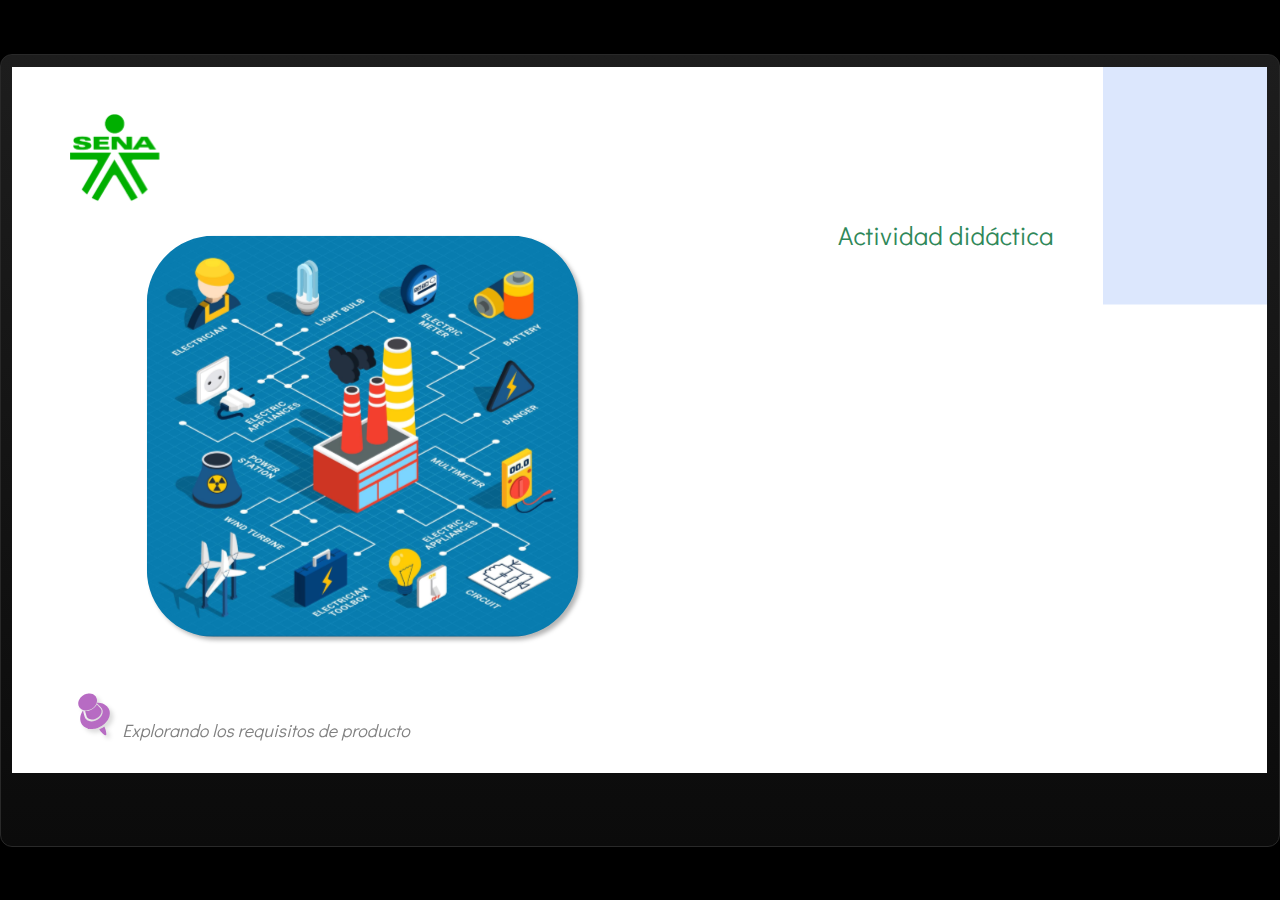
==== commit 91ec60a6: "empaquetado" ====
--- a/public/actividades/actividad.html
+++ b/public/actividades/actividad.html
@@ -37,7 +37,7 @@
       aid: 'aid|5304b41d-7af7-4125-b8d1-83eb222823e2',
       cid: 'e4ca85b4-4630-42a1-b3e5-8e7f557f076a',
       playerVersion: '3.75.30269.0',
-      publishTimestamp: '2023-08-10T13:30:57.5520891Z',
+      publishTimestamp: '2023-08-14T18:05:53.0775483Z',
       maxIosVideoElements: 10,
       connectionSettings: { },
 
--- a/public/actividades/html5/data/css/output.min.css
+++ b/public/actividades/html5/data/css/output.min.css
@@ -1,29 +1,29 @@
 @font-face {
-  font-family: 'Open SansBold CharsBold0B57EADB';
+  font-family: 'Open SansBold CharsBoldD1E9ECF3';
   src: url('[data-uri]');
   font-style: normal;
   font-weight: normal;
 }
 @font-face {
-  font-family: 'Open Sans Charset1_ 6ilCFBEF48A';
+  font-family: 'Open Sans Charset1_ 6i4DB222CF9';
   src: url('[data-uri]');
   font-style: normal;
   font-weight: normal;
 }
 @font-face {
-  font-family: 'Didact Gothic Charset1_8211F769';
+  font-family: 'Didact Gothic Charset1_5835E2A0';
   src: url('[data-uri]');
   font-style: normal;
   font-weight: normal;
 }
 @font-face {
-  font-family: 'Didact GothicBold CBold364483C1';
+  font-family: 'Didact GothicBold CBold696EE256';
   src: url('[data-uri]');
   font-style: normal;
   font-weight: normal;
 }
 @font-face {
-  font-family: 'Didact GothicItalItalic19E24240';
+  font-family: 'Didact GothicItalItalic5712E44C';
   src: url('[data-uri]');
   font-style: normal;
   font-weight: normal;
